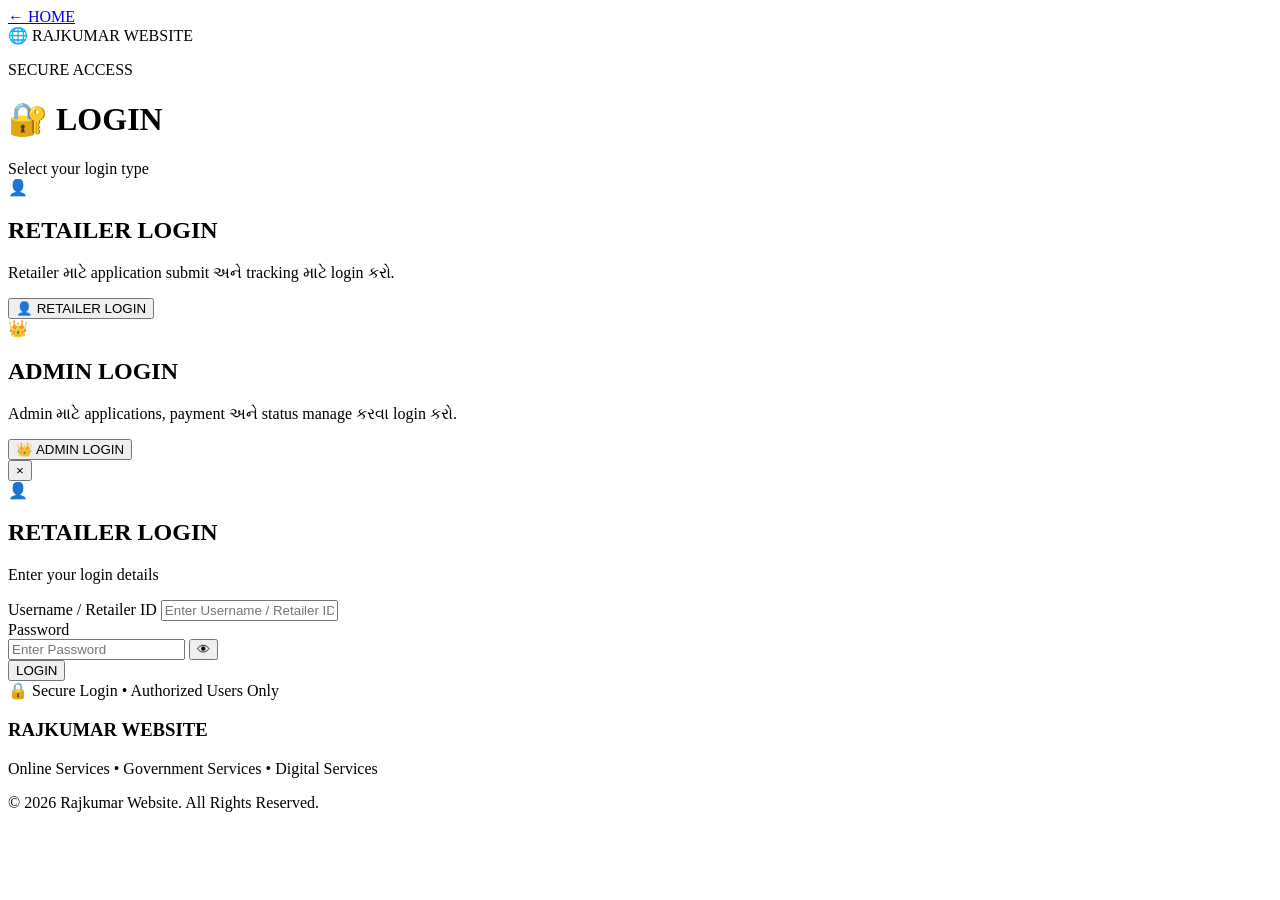
==== admin-dashboard.html @ 3360fc17 "Add files via upload" ====
<!DOCTYPE html>
<html lang="en">

<head>

<meta charset="UTF-8">

<meta
  name="viewport"
  content="width=device-width, initial-scale=1.0"
>

<title>Admin Dashboard | Rajkumar Website</title>

<link
  rel="stylesheet"
  href="admin-dashboard.css"
>

</head>


<body>


<!-- =====================================================
     SIDEBAR
===================================================== -->

<aside class="sidebar" id="sidebar">

  <div class="sidebar-logo">

    <div class="logo-icon">👑</div>

    <div>
      <h2>Rajkumar</h2>
      <span>Admin Panel</span>
    </div>

  </div>


  <nav class="sidebar-nav">

    <button
      class="nav-item active"
      onclick="showSection('dashboard', this)"
    >
      📊 Dashboard
    </button>


    <button
      class="nav-item"
      onclick="showSection('applications', this)"
    >
      📋 Applications
    </button>


    <button
      class="nav-item"
      onclick="showSection('retailers', this)"
    >
      👥 Retailers
    </button>


    <button
      class="nav-item"
      onclick="showSection('services', this)"
    >
      🛠️ Services
    </button>

  </nav>


  <div class="sidebar-bottom">

    <button
      class="logout-btn"
      onclick="logoutAdmin()"
    >
      🚪 Logout
    </button>

  </div>

</aside>



<!-- =====================================================
     MAIN
===================================================== -->

<main class="main-content">


  <!-- HEADER -->

  <header class="top-header">

    <button
      class="menu-btn"
      onclick="toggleSidebar()"
    >
      ☰
    </button>


    <div class="header-title">

      <h1 id="pageTitle">
        Admin Dashboard
      </h1>

      <p>
        Rajkumar Website Management
      </p>

    </div>


    <div class="admin-profile">

      <div class="admin-avatar">
        👑
      </div>

      <div>

        <strong id="adminName">
          Administrator
        </strong>

        <small>
          Admin
        </small>

      </div>

    </div>

  </header>



  <!-- =====================================================
       DASHBOARD SECTION
  ===================================================== -->

  <section
    id="dashboardSection"
    class="page-section active"
  >

    <div class="welcome-card">

      <div>

        <span>WELCOME BACK</span>

        <h2>
          <span id="welcomeName">
            Administrator
          </span>
        </h2>

        <p>
          Manage applications, retailers,
          payments and services from here.
        </p>

      </div>

      <div class="welcome-icon">
        👑
      </div>

    </div>



    <!-- STATS -->

    <div class="stats-grid">


      <div class="stat-card">

        <div class="stat-icon">
          📋
        </div>

        <div>

          <span>Total Applications</span>

          <strong id="totalApplications">
            0
          </strong>

        </div>

      </div>


      <div class="stat-card">

        <div class="stat-icon">
          🟡
        </div>

        <div>

          <span>Payment Pending</span>

          <strong id="paymentPending">
            0
          </strong>

        </div>

      </div>


      <div class="stat-card">

        <div class="stat-icon">
          🟢
        </div>

        <div>

          <span>Payment Verified</span>

          <strong id="paymentVerified">
            0
          </strong>

        </div>

      </div>


      <div class="stat-card">

        <div class="stat-icon">
          ⚙️
        </div>

        <div>

          <span>Processing</span>

          <strong id="processing">
            0
          </strong>

        </div>

      </div>


      <div class="stat-card">

        <div class="stat-icon">
          ✅
        </div>

        <div>

          <span>Completed</span>

          <strong id="completed">
            0
          </strong>

        </div>

      </div>


      <div class="stat-card">

        <div class="stat-icon">
          ❌
        </div>

        <div>

          <span>Rejected</span>

          <strong id="rejected">
            0
          </strong>

        </div>

      </div>

    </div>


    <!-- QUICK ACTIONS -->

    <div class="section-card">

      <div class="section-header">

        <div>

          <h2>Quick Actions</h2>

          <p>
            Manage your website quickly.
          </p>

        </div>

      </div>


      <div class="quick-grid">

        <button
          onclick="showSectionByName('applications')"
          class="quick-btn"
        >
          📋
          <span>Applications</span>
        </button>


        <button
          onclick="showSectionByName('retailers')"
          class="quick-btn"
        >
          👥
          <span>Retailers</span>
        </button>


        <button
          onclick="showSectionByName('services')"
          class="quick-btn"
        >
          🛠️
          <span>Services</span>
        </button>

      </div>

    </div>

  </section>



  <!-- =====================================================
       APPLICATIONS SECTION
  ===================================================== -->

  <section
    id="applicationsSection"
    class="page-section"
  >

    <div class="section-card">


      <div class="section-header">

        <div>

          <h2>Applications</h2>

          <p>
            View and manage all customer applications.
          </p>

        </div>


        <button
          class="refresh-btn"
          onclick="loadApplications()"
        >
          🔄 Refresh
        </button>

      </div>


      <div class="filters">


        <input
          type="text"
          id="applicationSearch"
          placeholder="Search Application ID / Name / Mobile"
          oninput="filterApplications()"
        >


        <select
          id="paymentFilter"
          onchange="filterApplications()"
        >

          <option value="">
            All Payment
          </option>

          <option value="Pending">
            Pending
          </option>

          <option value="Verified">
            Verified
          </option>

          <option value="Failed">
            Failed
          </option>

        </select>


        <select
          id="statusFilter"
          onchange="filterApplications()"
        >

          <option value="">
            All Status
          </option>

          <option value="Pending">
            Pending
          </option>

          <option value="Processing">
            Processing
          </option>

          <option value="Completed">
            Completed
          </option>

          <option value="Rejected">
            Rejected
          </option>

        </select>

      </div>


      <div class="table-wrapper">

        <table>

          <thead>

            <tr>

              <th>Application ID</th>

              <th>Customer</th>

              <th>Mobile</th>

              <th>Retailer</th>

              <th>Service</th>

              <th>Amount</th>

              <th>Payment</th>

              <th>Status</th>

              <th>Date</th>

              <th>Action</th>

            </tr>

          </thead>


          <tbody id="applicationsTable">

            <tr>

              <td
                colspan="10"
                class="empty-row"
              >
                Loading applications...

              </td>

            </tr>

          </tbody>

        </table>

      </div>

    </div>

  </section>



  <!-- =====================================================
       RETAILERS SECTION
  ===================================================== -->

  <section
    id="retailersSection"
    class="page-section"
  >

    <div class="section-card">


      <div class="section-header">

        <div>

          <h2>Retailers</h2>

          <p>
            Create and manage retailer accounts.
          </p>

        </div>


        <button
          class="primary-btn"
          onclick="openRetailerModal()"
        >
          ➕ Add Retailer
        </button>

      </div>


      <div class="table-wrapper">

        <table>

          <thead>

            <tr>

              <th>Retailer ID</th>

              <th>Name</th>

              <th>Mobile</th>

              <th>Username</th>

              <th>Status</th>

              <th>Total Applications</th>

              <th>Last Login</th>

              <th>Action</th>

            </tr>

          </thead>


          <tbody id="retailersTable">

            <tr>

              <td
                colspan="8"
                class="empty-row"
              >
                Loading retailers...

              </td>

            </tr>

          </tbody>

        </table>

      </div>

    </div>

  </section>



  <!-- =====================================================
       SERVICES SECTION
  ===================================================== -->

  <section
    id="servicesSection"
    class="page-section"
  >

    <div class="section-card">

      <div class="section-header">

        <div>

          <h2>Services</h2>

          <p>
            Services currently available on Rajkumar Website.
          </p>

        </div>

      </div>


      <div
        id="servicesGrid"
        class="services-grid"
      >

        <div class="loading-box">
          Loading services...
        </div>

      </div>

    </div>

  </section>

</main>



<!-- =====================================================
     RETAILER MODAL
===================================================== -->

<div
  class="modal"
  id="retailerModal"
>

  <div class="modal-box">

    <div class="modal-header">

      <div>

        <h2>
          Add Retailer
        </h2>

        <p>
          Create a new retailer login.
        </p>

      </div>


      <button
        class="close-btn"
        onclick="closeRetailerModal()"
      >
        ×
      </button>

    </div>


    <form
      id="retailerForm"
      onsubmit="createNewRetailer(event)"
    >


      <label>
        Retailer Name
      </label>

      <input
        type="text"
        id="retailerNameInput"
        required
      >


      <label>
        Mobile Number
      </label>

      <input
        type="tel"
        id="retailerMobileInput"
        maxlength="10"
      >


      <label>
        Username
      </label>

      <input
        type="text"
        id="retailerUsernameInput"
        required
      >


      <label>
        Password
      </label>

      <input
        type="text"
        id="retailerPasswordInput"
        required
      >


      <div
        id="retailerFormMessage"
        class="form-message"
      ></div>


      <button
        type="submit"
        class="primary-btn full-btn"
        id="createRetailerBtn"
      >
        Create Retailer
      </button>

    </form>

  </div>

</div>



<!-- =====================================================
     APPLICATION MODAL
===================================================== -->

<div
  class="modal"
  id="applicationModal"
>

  <div class="modal-box large-modal">

    <div class="modal-header">

      <div>

        <h2>
          Application Details
        </h2>

      </div>


      <button
        class="close-btn"
        onclick="closeApplicationModal()"
      >
        ×
      </button>

    </div>


    <div
      id="applicationDetails"
      class="application-details"
    ></div>


    <div class="status-actions">

      <div>

        <label>
          Payment Status
        </label>

        <select id="modalPaymentStatus">

          <option value="Pending">
            Pending
          </option>

          <option value="Verified">
            Verified
          </option>

          <option value="Failed">
            Failed
          </option>

        </select>

      </div>


      <div>

        <label>
          Application Status
        </label>

        <select id="modalApplicationStatus">

          <option value="Pending">
            Pending
          </option>

          <option value="Processing">
            Processing
          </option>

          <option value="Completed">
            Completed
          </option>

          <option value="Rejected">
            Rejected
          </option>

        </select>

      </div>

    </div>


    <label>
      Admin Remarks
    </label>

    <textarea
      id="modalRemarks"
      rows="3"
      placeholder="Enter remarks..."
    ></textarea>


    <div class="modal-actions">

      <button
        class="primary-btn"
        onclick="saveApplicationChanges()"
      >
        💾 Save Changes
      </button>


      <button
        class="danger-btn"
        onclick="deleteCurrentApplication()"
      >
        🗑️ Delete
      </button>

    </div>

  </div>

</div>



<!-- =====================================================
     TOAST
===================================================== -->

<div
  id="toast"
  class="toast"
></div>


<script src="admin-dashboard.js"></script>

</body>

</html>
---- admin-dashboard.css ----
/* =====================================================
   RAJKUMAR ADMIN DASHBOARD
===================================================== */

* {
  box-sizing: border-box;
  margin: 0;
  padding: 0;
}


body {
  font-family: Arial, sans-serif;
  background: #f4f7fb;
  color: #172033;
}


/* =====================================================
   SIDEBAR
===================================================== */

.sidebar {
  position: fixed;
  left: 0;
  top: 0;

  width: 250px;
  height: 100vh;

  background: #092f6b;
  color: white;

  display: flex;
  flex-direction: column;

  z-index: 1000;
}


.sidebar-logo {
  padding: 22px 18px;

  display: flex;
  align-items: center;

  gap: 12px;

  border-bottom: 1px solid rgba(255,255,255,.15);
}


.logo-icon {
  width: 45px;
  height: 45px;

  border-radius: 12px;

  background: white;

  display: flex;
  align-items: center;
  justify-content: center;

  font-size: 24px;
}


.sidebar-logo h2 {
  font-size: 20px;
}


.sidebar-logo span {
  font-size: 12px;
  opacity: .75;
}


.sidebar-nav {
  padding: 20px 12px;
}


.nav-item {
  width: 100%;

  border: 0;

  background: transparent;

  color: white;

  text-align: left;

  padding: 13px 15px;

  border-radius: 9px;

  margin-bottom: 6px;

  cursor: pointer;

  font-size: 15px;
}


.nav-item:hover,
.nav-item.active {
  background: rgba(255,255,255,.16);
}


.sidebar-bottom {
  margin-top: auto;

  padding: 15px;
}


.logout-btn {
  width: 100%;

  border: 1px solid rgba(255,255,255,.25);

  background: transparent;

  color: white;

  padding: 12px;

  border-radius: 8px;

  cursor: pointer;
}


.logout-btn:hover {
  background: rgba(255,255,255,.12);
}


/* =====================================================
   MAIN
===================================================== */

.main-content {
  margin-left: 250px;

  min-height: 100vh;
}


.top-header {
  height: 76px;

  background: white;

  border-bottom: 1px solid #e5e9f0;

  display: flex;

  align-items: center;

  justify-content: space-between;

  padding: 0 28px;

  position: sticky;

  top: 0;

  z-index: 100;
}


.menu-btn {
  display: none;

  border: 0;

  background: transparent;

  font-size: 25px;

  cursor: pointer;
}


.header-title h1 {
  font-size: 22px;
}


.header-title p {
  color: #718096;

  font-size: 13px;

  margin-top: 3px;
}


.admin-profile {
  display: flex;

  align-items: center;

  gap: 10px;
}


.admin-avatar {
  width: 42px;
  height: 42px;

  border-radius: 50%;

  background: #eaf2ff;

  display: flex;

  align-items: center;

  justify-content: center;

  font-size: 21px;
}


.admin-profile strong {
  display: block;

  font-size: 14px;
}


.admin-profile small {
  color: #718096;
}


/* =====================================================
   PAGE
===================================================== */

.page-section {
  display: none;

  padding: 25px;
}


.page-section.active {
  display: block;
}


/* =====================================================
   WELCOME
===================================================== */

.welcome-card {
  background: linear-gradient(
    135deg,
    #0756c9,
    #0b3d91
  );

  color: white;

  border-radius: 16px;

  padding: 28px;

  display: flex;

  align-items: center;

  justify-content: space-between;

  margin-bottom: 24px;
}


.welcome-card span {
  font-size: 12px;

  opacity: .8;

  letter-spacing: 1px;
}


.welcome-card h2 {
  font-size: 28px;

  margin: 6px 0;
}


.welcome-card p {
  opacity: .85;

  font-size: 14px;
}


.welcome-icon {
  font-size: 65px;
}


/* =====================================================
   STATS
===================================================== */

.stats-grid {
  display: grid;

  grid-template-columns:
    repeat(3, 1fr);

  gap: 18px;

  margin-bottom: 24px;
}


.stat-card {
  background: white;

  border: 1px solid #e5e9f0;

  border-radius: 13px;

  padding: 20px;

  display: flex;

  align-items: center;

  gap: 15px;
}


.stat-icon {
  width: 48px;
  height: 48px;

  border-radius: 11px;

  background: #eef4ff;

  display: flex;

  align-items: center;

  justify-content: center;

  font-size: 23px;
}


.stat-card span {
  display: block;

  color: #718096;

  font-size: 12px;

  margin-bottom: 5px;
}


.stat-card strong {
  font-size: 25px;
}


/* =====================================================
   SECTION CARD
===================================================== */

.section-card {
  background: white;

  border: 1px solid #e5e9f0;

  border-radius: 14px;

  padding: 22px;

  margin-bottom: 20px;
}


.section-header {
  display: flex;

  align-items: center;

  justify-content: space-between;

  gap: 15px;

  margin-bottom: 20px;
}


.section-header h2 {
  font-size: 19px;
}


.section-header p {
  color: #718096;

  font-size: 13px;

  margin-top: 5px;
}


/* =====================================================
   QUICK
===================================================== */

.quick-grid {
  display: grid;

  grid-template-columns:
    repeat(3, 1fr);

  gap: 15px;
}


.quick-btn {
  border: 1px solid #e0e7f0;

  background: #f8fafc;

  padding: 20px;

  border-radius: 10px;

  cursor: pointer;

  font-size: 25px;
}


.quick-btn span {
  display: block;

  font-size: 14px;

  margin-top: 8px;
}


.quick-btn:hover {
  background: #eef4ff;

  border-color: #0756c9;
}


/* =====================================================
   BUTTONS
===================================================== */

.primary-btn,
.refresh-btn,
.danger-btn {
  border: 0;

  padding: 10px 15px;

  border-radius: 8px;

  cursor: pointer;

  font-weight: 600;
}


.primary-btn {
  background: #0756c9;

  color: white;
}


.primary-btn:hover {
  background: #0645a5;
}


.refresh-btn {
  background: #edf4ff;

  color: #0756c9;
}


.danger-btn {
  background: #dc3545;

  color: white;
}


.full-btn {
  width: 100%;

  margin-top: 15px;
}


/* =====================================================
   FILTER
===================================================== */

.filters {
  display: grid;

  grid-template-columns:
    2fr 1fr 1fr;

  gap: 10px;

  margin-bottom: 18px;
}


.filters input,
.filters select {
  width: 100%;

  padding: 11px;

  border: 1px solid #d7dee8;

  border-radius: 8px;

  outline: none;
}


.filters input:focus,
.filters select:focus {
  border-color: #0756c9;
}


/* =====================================================
   TABLE
===================================================== */

.table-wrapper {
  width: 100%;

  overflow-x: auto;
}


table {
  width: 100%;

  border-collapse: collapse;

  min-width: 900px;
}


th {
  background: #f4f7fb;

  color: #4a5568;

  font-size: 12px;

  padding: 12px;

  text-align: left;

  white-space: nowrap;
}


td {
  padding: 12px;

  border-top: 1px solid #edf0f4;

  font-size: 13px;

  white-space: nowrap;
}


tr:hover td {
  background: #fafcff;
}


.empty-row {
  text-align: center;

  color: #718096;

  padding: 30px;
}


/* =====================================================
   STATUS
===================================================== */

.status {
  display: inline-block;

  padding: 5px 9px;

  border-radius: 20px;

  font-size: 11px;

  font-weight: bold;
}


.status.pending {
  background: #fff5cc;

  color: #856404;
}


.status.verified,
.status.completed,
.status.active {
  background: #d9f7e5;

  color: #16723b;
}


.status.processing {
  background: #dcecff;

  color: #0756c9;
}


.status.failed,
.status.rejected,
.status.inactive {
  background: #ffe0e3;

  color: #b42333;
}


/* =====================================================
   ACTION BUTTON
===================================================== */

.table-action {
  border: 0;

  background: #edf4ff;

  color: #0756c9;

  padding: 7px 10px;

  border-radius: 6px;

  cursor: pointer;
}


/* =====================================================
   SERVICES
===================================================== */

.services-grid {
  display: grid;

  grid-template-columns:
    repeat(3, 1fr);

  gap: 15px;
}


.service-card {
  border: 1px solid #e1e7ef;

  border-radius: 11px;

  padding: 18px;

  background: #fafcff;
}


.service-card h3 {
  font-size: 15px;

  margin-bottom: 10px;
}


.service-price {
  font-size: 21px;

  font-weight: bold;

  margin-bottom: 10px;
}


.loading-box {
  padding: 30px;

  text-align: center;

  color: #718096;
}


/* =====================================================
   MODAL
===================================================== */

.modal {
  display: none;

  position: fixed;

  inset: 0;

  background: rgba(0,0,0,.55);

  align-items: center;

  justify-content: center;

  padding: 20px;

  z-index: 2000;
}


.modal.active {
  display: flex;
}


.modal-box {
  width: 100%;

  max-width: 480px;

  max-height: 90vh;

  overflow-y: auto;

  background: white;

  border-radius: 15px;

  padding: 22px;
}


.large-modal {
  max-width: 750px;
}


.modal-header {
  display: flex;

  justify-content: space-between;

  gap: 10px;

  margin-bottom: 20px;
}


.modal-header h2 {
  font-size: 20px;
}


.modal-header p {
  color: #718096;

  font-size: 13px;

  margin-top: 4px;
}


.close-btn {
  width: 35px;
  height: 35px;

  border: 0;

  background: #f1f4f8;

  border-radius: 50%;

  font-size: 23px;

  cursor: pointer;
}


.modal-box label {
  display: block;

  margin-top: 13px;

  margin-bottom: 6px;

  font-size: 13px;

  font-weight: 600;
}


.modal-box input,
.modal-box select,
.modal-box textarea {
  width: 100%;

  border: 1px solid #d7dee8;

  border-radius: 8px;

  padding: 10px;

  outline: none;

  font-family: inherit;
}


.modal-box input:focus,
.modal-box select:focus,
.modal-box textarea:focus {
  border-color: #0756c9;
}


.form-message {
  margin-top: 12px;

  font-size: 13px;
}


.application-details {
  display: grid;

  grid-template-columns:
    repeat(2, 1fr);

  gap: 10px;

  background: #f7f9fc;

  padding: 15px;

  border-radius: 10px;

  margin-bottom: 18px;
}


.detail-item {
  background: white;

  padding: 10px;

  border-radius: 7px;
}


.detail-item span {
  display: block;

  font-size: 11px;

  color: #718096;

  margin-bottom: 4px;
}


.detail-item strong {
  font-size: 13px;
}


.status-actions {
  display: grid;

  grid-template-columns:
    1fr 1fr;

  gap: 15px;
}


.modal-actions {
  display: flex;

  gap: 10px;

  margin-top: 20px;
}


/* =====================================================
   TOAST
===================================================== */

.toast {
  position: fixed;

  right: 20px;

  bottom: 20px;

  background: #172033;

  color: white;

  padding: 13px 18px;

  border-radius: 8px;

  display: none;

  z-index: 3000;

  font-size: 13px;
}


.toast.show {
  display: block;
}


/* =====================================================
   MOBILE
===================================================== */

@media (max-width: 900px) {

  .sidebar {
    transform: translateX(-100%);

    transition: .25s;
  }


  .sidebar.open {
    transform: translateX(0);
  }


  .main-content {
    margin-left: 0;
  }


  .menu-btn {
    display: block;
  }


  .stats-grid {
    grid-template-columns:
      repeat(2, 1fr);
  }


  .services-grid {
    grid-template-columns:
      repeat(2, 1fr);
  }

}


@media (max-width: 600px) {

  .top-header {
    padding: 0 15px;
  }


  .admin-profile div:last-child {
    display: none;
  }


  .page-section {
    padding: 15px;
  }


  .welcome-card {
    padding: 20px;
  }


  .welcome-icon {
    display: none;
  }


  .stats-grid {
    grid-template-columns: 1fr;
  }


  .quick-grid {
    grid-template-columns: 1fr;
  }


  .filters {
    grid-template-columns: 1fr;
  }


  .services-grid {
    grid-template-columns: 1fr;
  }


  .application-details,
  .status-actions {
    grid-template-columns: 1fr;
  }


  .section-header {
    align-items: flex-start;

    flex-direction: column;
  }

}
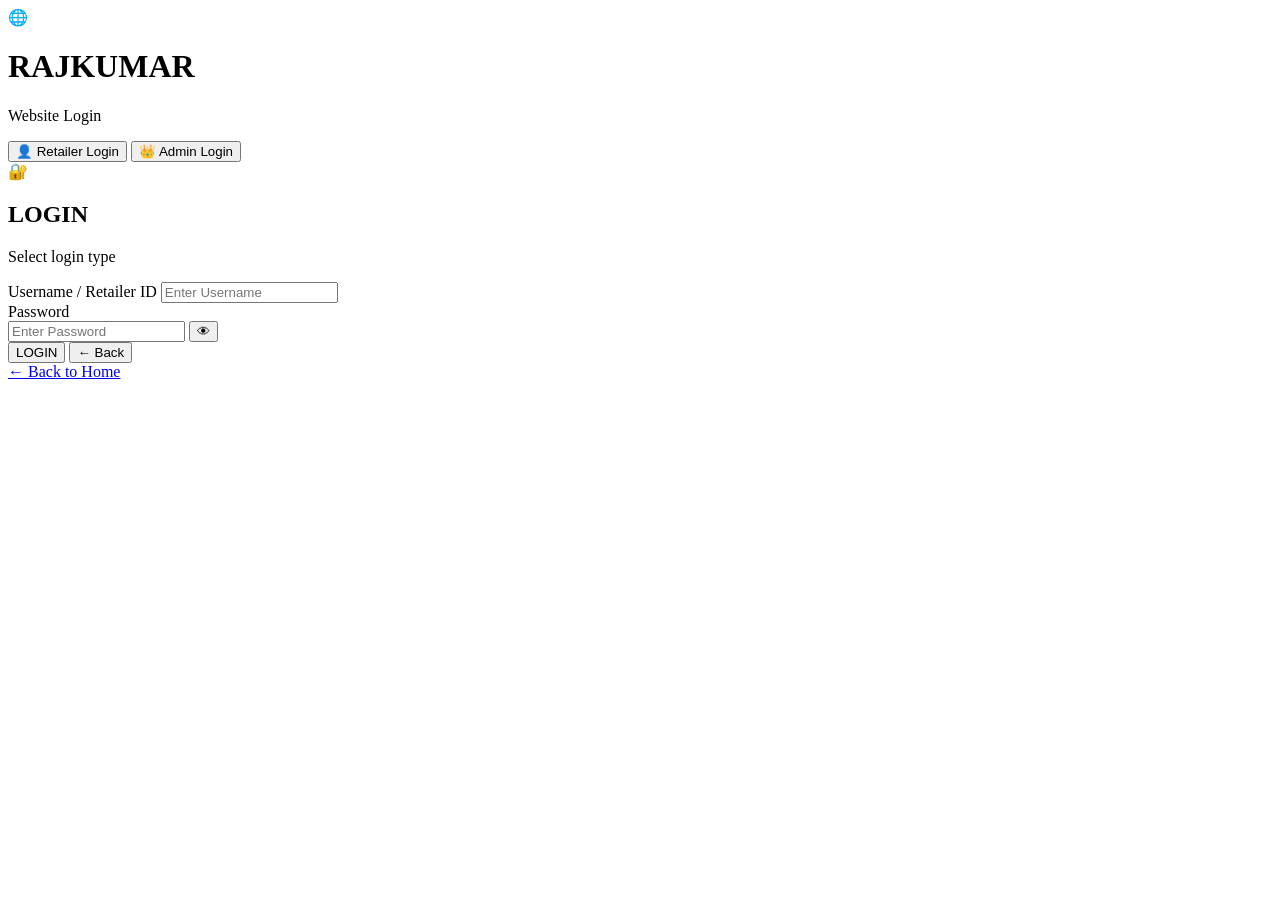
==== commit f42af065: "Update admin-dashboard.html" ====
--- a/admin-dashboard.html
+++ b/admin-dashboard.html
@@ -2,25 +2,29 @@
 <html lang="en">
 
 <head>
-
-<meta charset="UTF-8">
-
-<meta
-  name="viewport"
-  content="width=device-width, initial-scale=1.0"
->
-
-<title>Admin Dashboard | Rajkumar Website</title>
-
-<link
-  rel="stylesheet"
-  href="admin-dashboard.css"
->
+  <meta charset="UTF-8">
+
+  <meta name="viewport"
+        content="width=device-width, initial-scale=1.0">
+
+  <meta name="theme-color" content="#0756c9">
+
+  <title>Rajkumar Admin Dashboard</title>
+
+  <link rel="stylesheet"
+        href="admin-dashboard.css?v=20260814">
 
 </head>
 
-
 <body>
+
+<!-- =====================================================
+     SIDEBAR OVERLAY - MOBILE
+===================================================== -->
+<div id="sidebarOverlay"
+     class="sidebar-overlay"
+     onclick="toggleSidebar(false)">
+</div>
 
 
 <!-- =====================================================
@@ -31,9 +35,11 @@
 
   <div class="sidebar-logo">
 
-    <div class="logo-icon">👑</div>
-
-    <div>
+    <div class="logo-icon">
+      👑
+    </div>
+
+    <div class="logo-text">
       <h2>Rajkumar</h2>
       <span>Admin Panel</span>
     </div>
@@ -43,35 +49,47 @@
 
   <nav class="sidebar-nav">
 
-    <button
-      class="nav-item active"
-      onclick="showSection('dashboard', this)"
-    >
-      📊 Dashboard
+    <div class="nav-label">
+      MAIN MENU
+    </div>
+
+    <button class="nav-item active"
+            type="button"
+            onclick="showSection('dashboard', this)">
+
+      <span class="nav-icon">📊</span>
+      <span>Dashboard</span>
+
     </button>
 
 
-    <button
-      class="nav-item"
-      onclick="showSection('applications', this)"
-    >
-      📋 Applications
+    <button class="nav-item"
+            type="button"
+            onclick="showSection('applications', this)">
+
+      <span class="nav-icon">📋</span>
+      <span>Applications</span>
+
     </button>
 
 
-    <button
-      class="nav-item"
-      onclick="showSection('retailers', this)"
-    >
-      👥 Retailers
+    <button class="nav-item"
+            type="button"
+            onclick="showSection('retailers', this)">
+
+      <span class="nav-icon">👥</span>
+      <span>Retailers</span>
+
     </button>
 
 
-    <button
-      class="nav-item"
-      onclick="showSection('services', this)"
-    >
-      🛠️ Services
+    <button class="nav-item"
+            type="button"
+            onclick="showSection('services', this)">
+
+      <span class="nav-icon">🛠️</span>
+      <span>Services</span>
+
     </button>
 
   </nav>
@@ -79,66 +97,108 @@
 
   <div class="sidebar-bottom">
 
-    <button
-      class="logout-btn"
-      onclick="logoutAdmin()"
-    >
-      🚪 Logout
-    </button>
-
-  </div>
-
-</aside>
-
-
-
-<!-- =====================================================
-     MAIN
-===================================================== -->
-
-<main class="main-content">
-
-
-  <!-- HEADER -->
-
-  <header class="top-header">
-
-    <button
-      class="menu-btn"
-      onclick="toggleSidebar()"
-    >
-      ☰
-    </button>
-
-
-    <div class="header-title">
-
-      <h1 id="pageTitle">
-        Admin Dashboard
-      </h1>
-
-      <p>
-        Rajkumar Website Management
-      </p>
-
-    </div>
-
-
-    <div class="admin-profile">
-
-      <div class="admin-avatar">
+    <div class="sidebar-user">
+
+      <div class="sidebar-user-avatar">
         👑
       </div>
 
       <div>
-
-        <strong id="adminName">
+        <strong id="sidebarAdminName">
           Administrator
         </strong>
 
         <small>
-          Admin
+          Administrator
         </small>
+      </div>
+
+    </div>
+
+
+    <button class="logout-btn"
+            type="button"
+            onclick="logoutAdmin()">
+
+      <span>🚪</span>
+      Logout
+
+    </button>
+
+  </div>
+
+</aside>
+
+
+<!-- =====================================================
+     MAIN CONTENT
+===================================================== -->
+
+<main class="main-content">
+
+
+  <!-- ===================================================
+       HEADER
+  =================================================== -->
+
+  <header class="top-header">
+
+    <div class="header-left">
+
+      <button class="menu-btn"
+              type="button"
+              onclick="toggleSidebar()"
+              aria-label="Open menu">
+
+        ☰
+
+      </button>
+
+
+      <div class="header-title">
+
+        <h1 id="pageTitle">
+          Admin Dashboard
+        </h1>
+
+        <p>
+          Rajkumar Website Management
+        </p>
+
+      </div>
+
+    </div>
+
+
+    <div class="header-right">
+
+      <button class="header-refresh"
+              type="button"
+              onclick="refreshCurrentSection()"
+              title="Refresh">
+
+        🔄
+
+      </button>
+
+
+      <div class="admin-profile">
+
+        <div class="admin-avatar">
+          👑
+        </div>
+
+        <div class="admin-profile-info">
+
+          <strong id="adminName">
+            Administrator
+          </strong>
+
+          <small>
+            Admin
+          </small>
+
+        </div>
 
       </div>
 
@@ -147,41 +207,45 @@
   </header>
 
 
-
-  <!-- =====================================================
-       DASHBOARD SECTION
-  ===================================================== -->
-
-  <section
-    id="dashboardSection"
-    class="page-section active"
-  >
+  <!-- ===================================================
+       DASHBOARD
+  =================================================== -->
+
+  <section id="dashboardSection"
+           class="page-section active">
 
     <div class="welcome-card">
 
-      <div>
-
-        <span>WELCOME BACK</span>
+      <div class="welcome-content">
+
+        <div class="welcome-badge">
+          ✨ ADMIN PANEL
+        </div>
 
         <h2>
+          Welcome back,
           <span id="welcomeName">
             Administrator
           </span>
         </h2>
 
         <p>
-          Manage applications, retailers,
-          payments and services from here.
+          Manage applications, payments, retailers
+          and services from one place.
         </p>
 
       </div>
 
-      <div class="welcome-icon">
-        👑
-      </div>
-
-    </div>
-
+
+      <div class="welcome-illustration">
+
+        <div class="welcome-circle">
+          👑
+        </div>
+
+      </div>
+
+    </div>
 
 
     <!-- STATS -->
@@ -189,194 +253,270 @@
     <div class="stats-grid">
 
 
-      <div class="stat-card">
-
-        <div class="stat-icon">
-          📋
-        </div>
+      <div class="stat-card stat-blue">
+
+        <div class="stat-top">
+
+          <div class="stat-icon">
+            📋
+          </div>
+
+          <span class="stat-arrow">
+            ↗
+          </span>
+
+        </div>
+
+        <div class="stat-label">
+          Total Applications
+        </div>
+
+        <strong id="totalApplications">
+          0
+        </strong>
+
+      </div>
+
+
+      <div class="stat-card stat-yellow">
+
+        <div class="stat-top">
+
+          <div class="stat-icon">
+            🟡
+          </div>
+
+          <span class="stat-arrow">
+            !
+          </span>
+
+        </div>
+
+        <div class="stat-label">
+          Payment Pending
+        </div>
+
+        <strong id="paymentPending">
+          0
+        </strong>
+
+      </div>
+
+
+      <div class="stat-card stat-green">
+
+        <div class="stat-top">
+
+          <div class="stat-icon">
+            🟢
+          </div>
+
+          <span class="stat-arrow">
+            ✓
+          </span>
+
+        </div>
+
+        <div class="stat-label">
+          Payment Verified
+        </div>
+
+        <strong id="paymentVerified">
+          0
+        </strong>
+
+      </div>
+
+
+      <div class="stat-card stat-purple">
+
+        <div class="stat-top">
+
+          <div class="stat-icon">
+            ⚙️
+          </div>
+
+          <span class="stat-arrow">
+            →
+          </span>
+
+        </div>
+
+        <div class="stat-label">
+          Processing
+        </div>
+
+        <strong id="processing">
+          0
+        </strong>
+
+      </div>
+
+
+      <div class="stat-card stat-success">
+
+        <div class="stat-top">
+
+          <div class="stat-icon">
+            ✅
+          </div>
+
+          <span class="stat-arrow">
+            ✓
+          </span>
+
+        </div>
+
+        <div class="stat-label">
+          Completed
+        </div>
+
+        <strong id="completed">
+          0
+        </strong>
+
+      </div>
+
+
+      <div class="stat-card stat-danger">
+
+        <div class="stat-top">
+
+          <div class="stat-icon">
+            ❌
+          </div>
+
+          <span class="stat-arrow">
+            !
+          </span>
+
+        </div>
+
+        <div class="stat-label">
+          Rejected
+        </div>
+
+        <strong id="rejected">
+          0
+        </strong>
+
+      </div>
+
+    </div>
+
+
+    <!-- QUICK ACTIONS -->
+
+    <div class="section-card">
+
+      <div class="section-header">
 
         <div>
 
-          <span>Total Applications</span>
-
-          <strong id="totalApplications">
-            0
-          </strong>
-
-        </div>
-
-      </div>
-
-
-      <div class="stat-card">
-
-        <div class="stat-icon">
-          🟡
-        </div>
+          <div class="section-title-row">
+            <span class="section-title-icon">⚡</span>
+            <h2>Quick Actions</h2>
+          </div>
+
+          <p>
+            Quickly access important admin sections.
+          </p>
+
+        </div>
+
+      </div>
+
+
+      <div class="quick-grid">
+
+        <button class="quick-btn"
+                type="button"
+                onclick="showSectionByName('applications')">
+
+          <span class="quick-icon blue">
+            📋
+          </span>
+
+          <span class="quick-text">
+            <strong>Applications</strong>
+            <small>Manage customer applications</small>
+          </span>
+
+          <span class="quick-arrow">
+            →
+          </span>
+
+        </button>
+
+
+        <button class="quick-btn"
+                type="button"
+                onclick="showSectionByName('retailers')">
+
+          <span class="quick-icon green">
+            👥
+          </span>
+
+          <span class="quick-text">
+            <strong>Retailers</strong>
+            <small>Manage retailer accounts</small>
+          </span>
+
+          <span class="quick-arrow">
+            →
+          </span>
+
+        </button>
+
+
+        <button class="quick-btn"
+                type="button"
+                onclick="showSectionByName('services')">
+
+          <span class="quick-icon purple">
+            🛠️
+          </span>
+
+          <span class="quick-text">
+            <strong>Services</strong>
+            <small>View available services</small>
+          </span>
+
+          <span class="quick-arrow">
+            →
+          </span>
+
+        </button>
+
+      </div>
+
+    </div>
+
+  </section>
+
+
+  <!-- ===================================================
+       APPLICATIONS
+  =================================================== -->
+
+  <section id="applicationsSection"
+           class="page-section">
+
+    <div class="section-card">
+
+      <div class="section-header">
 
         <div>
 
-          <span>Payment Pending</span>
-
-          <strong id="paymentPending">
-            0
-          </strong>
-
-        </div>
-
-      </div>
-
-
-      <div class="stat-card">
-
-        <div class="stat-icon">
-          🟢
-        </div>
-
-        <div>
-
-          <span>Payment Verified</span>
-
-          <strong id="paymentVerified">
-            0
-          </strong>
-
-        </div>
-
-      </div>
-
-
-      <div class="stat-card">
-
-        <div class="stat-icon">
-          ⚙️
-        </div>
-
-        <div>
-
-          <span>Processing</span>
-
-          <strong id="processing">
-            0
-          </strong>
-
-        </div>
-
-      </div>
-
-
-      <div class="stat-card">
-
-        <div class="stat-icon">
-          ✅
-        </div>
-
-        <div>
-
-          <span>Completed</span>
-
-          <strong id="completed">
-            0
-          </strong>
-
-        </div>
-
-      </div>
-
-
-      <div class="stat-card">
-
-        <div class="stat-icon">
-          ❌
-        </div>
-
-        <div>
-
-          <span>Rejected</span>
-
-          <strong id="rejected">
-            0
-          </strong>
-
-        </div>
-
-      </div>
-
-    </div>
-
-
-    <!-- QUICK ACTIONS -->
-
-    <div class="section-card">
-
-      <div class="section-header">
-
-        <div>
-
-          <h2>Quick Actions</h2>
-
-          <p>
-            Manage your website quickly.
-          </p>
-
-        </div>
-
-      </div>
-
-
-      <div class="quick-grid">
-
-        <button
-          onclick="showSectionByName('applications')"
-          class="quick-btn"
-        >
-          📋
-          <span>Applications</span>
-        </button>
-
-
-        <button
-          onclick="showSectionByName('retailers')"
-          class="quick-btn"
-        >
-          👥
-          <span>Retailers</span>
-        </button>
-
-
-        <button
-          onclick="showSectionByName('services')"
-          class="quick-btn"
-        >
-          🛠️
-          <span>Services</span>
-        </button>
-
-      </div>
-
-    </div>
-
-  </section>
-
-
-
-  <!-- =====================================================
-       APPLICATIONS SECTION
-  ===================================================== -->
-
-  <section
-    id="applicationsSection"
-    class="page-section"
-  >
-
-    <div class="section-card">
-
-
-      <div class="section-header">
-
-        <div>
-
-          <h2>Applications</h2>
+          <div class="section-title-row">
+
+            <span class="section-title-icon">
+              📋
+            </span>
+
+            <h2>Applications</h2>
+
+          </div>
 
           <p>
             View and manage all customer applications.
@@ -385,11 +525,12 @@
         </div>
 
 
-        <button
-          class="refresh-btn"
-          onclick="loadApplications()"
-        >
+        <button class="refresh-btn"
+                type="button"
+                onclick="loadApplications()">
+
           🔄 Refresh
+
         </button>
 
       </div>
@@ -397,19 +538,21 @@
 
       <div class="filters">
 
-
-        <input
-          type="text"
-          id="applicationSearch"
-          placeholder="Search Application ID / Name / Mobile"
-          oninput="filterApplications()"
-        >
-
-
-        <select
-          id="paymentFilter"
-          onchange="filterApplications()"
-        >
+        <div class="filter-box">
+
+          <span>🔍</span>
+
+          <input type="text"
+                 id="applicationSearch"
+                 placeholder="Search ID, name, mobile..."
+                 autocomplete="off"
+                 oninput="filterApplications()">
+
+        </div>
+
+
+        <select id="paymentFilter"
+                onchange="filterApplications()">
 
           <option value="">
             All Payment
@@ -430,10 +573,8 @@
         </select>
 
 
-        <select
-          id="statusFilter"
-          onchange="filterApplications()"
-        >
+        <select id="statusFilter"
+                onchange="filterApplications()">
 
           <option value="">
             All Status
@@ -469,23 +610,14 @@
             <tr>
 
               <th>Application ID</th>
-
               <th>Customer</th>
-
               <th>Mobile</th>
-
               <th>Retailer</th>
-
               <th>Service</th>
-
               <th>Amount</th>
-
               <th>Payment</th>
-
               <th>Status</th>
-
               <th>Date</th>
-
               <th>Action</th>
 
             </tr>
@@ -497,11 +629,13 @@
 
             <tr>
 
-              <td
-                colspan="10"
-                class="empty-row"
-              >
-                Loading applications...
+              <td colspan="10"
+                  class="empty-row">
+
+                <div class="table-loading">
+                  <span class="spinner"></span>
+                  Loading applications...
+                </div>
 
               </td>
 
@@ -518,24 +652,28 @@
   </section>
 
 
-
-  <!-- =====================================================
-       RETAILERS SECTION
-  ===================================================== -->
-
-  <section
-    id="retailersSection"
-    class="page-section"
-  >
+  <!-- ===================================================
+       RETAILERS
+  =================================================== -->
+
+  <section id="retailersSection"
+           class="page-section">
 
     <div class="section-card">
 
-
       <div class="section-header">
 
         <div>
 
-          <h2>Retailers</h2>
+          <div class="section-title-row">
+
+            <span class="section-title-icon">
+              👥
+            </span>
+
+            <h2>Retailers</h2>
+
+          </div>
 
           <p>
             Create and manage retailer accounts.
@@ -544,11 +682,12 @@
         </div>
 
 
-        <button
-          class="primary-btn"
-          onclick="openRetailerModal()"
-        >
+        <button class="primary-btn"
+                type="button"
+                onclick="openRetailerModal()">
+
           ➕ Add Retailer
+
         </button>
 
       </div>
@@ -563,19 +702,12 @@
             <tr>
 
               <th>Retailer ID</th>
-
               <th>Name</th>
-
               <th>Mobile</th>
-
               <th>Username</th>
-
               <th>Status</th>
-
-              <th>Total Applications</th>
-
+              <th>Applications</th>
               <th>Last Login</th>
-
               <th>Action</th>
 
             </tr>
@@ -587,11 +719,13 @@
 
             <tr>
 
-              <td
-                colspan="8"
-                class="empty-row"
-              >
-                Loading retailers...
+              <td colspan="8"
+                  class="empty-row">
+
+                <div class="table-loading">
+                  <span class="spinner"></span>
+                  Loading retailers...
+                </div>
 
               </td>
 
@@ -608,15 +742,12 @@
   </section>
 
 
-
-  <!-- =====================================================
-       SERVICES SECTION
-  ===================================================== -->
-
-  <section
-    id="servicesSection"
-    class="page-section"
-  >
+  <!-- ===================================================
+       SERVICES
+  =================================================== -->
+
+  <section id="servicesSection"
+           class="page-section">
 
     <div class="section-card">
 
@@ -624,7 +755,15 @@
 
         <div>
 
-          <h2>Services</h2>
+          <div class="section-title-row">
+
+            <span class="section-title-icon">
+              🛠️
+            </span>
+
+            <h2>Services</h2>
+
+          </div>
 
           <p>
             Services currently available on Rajkumar Website.
@@ -632,17 +771,20 @@
 
         </div>
 
-      </div>
-
-
-      <div
-        id="servicesGrid"
-        class="services-grid"
-      >
-
-        <div class="loading-box">
-          Loading services...
-        </div>
+        <div class="service-count"
+             id="serviceCount">
+
+          10 Services
+
+        </div>
+
+      </div>
+
+
+      <div id="servicesGrid"
+           class="services-grid">
+
+        <!-- Services loaded locally by JS -->
 
       </div>
 
@@ -651,17 +793,14 @@
   </section>
 
 </main>
-
 
 
 <!-- =====================================================
      RETAILER MODAL
 ===================================================== -->
 
-<div
-  class="modal"
-  id="retailerModal"
->
+<div class="modal"
+     id="retailerModal">
 
   <div class="modal-box">
 
@@ -669,89 +808,108 @@
 
       <div>
 
-        <h2>
-          Add Retailer
-        </h2>
-
-        <p>
-          Create a new retailer login.
-        </p>
-
-      </div>
-
-
-      <button
-        class="close-btn"
-        onclick="closeRetailerModal()"
-      >
+        <div class="modal-icon">
+          👥
+        </div>
+
+        <div>
+
+          <h2>
+            Add Retailer
+          </h2>
+
+          <p>
+            Create a new retailer login account.
+          </p>
+
+        </div>
+
+      </div>
+
+
+      <button class="close-btn"
+              type="button"
+              onclick="closeRetailerModal()">
+
         ×
+
       </button>
 
     </div>
 
 
-    <form
-      id="retailerForm"
-      onsubmit="createNewRetailer(event)"
-    >
-
-
-      <label>
+    <form id="retailerForm"
+          onsubmit="createNewRetailer(event)">
+
+      <label for="retailerNameInput">
         Retailer Name
       </label>
 
-      <input
-        type="text"
-        id="retailerNameInput"
-        required
-      >
-
-
-      <label>
+      <input type="text"
+             id="retailerNameInput"
+             placeholder="Enter retailer name"
+             autocomplete="off"
+             required>
+
+
+      <label for="retailerMobileInput">
         Mobile Number
       </label>
 
-      <input
-        type="tel"
-        id="retailerMobileInput"
-        maxlength="10"
-      >
-
-
-      <label>
+      <input type="tel"
+             id="retailerMobileInput"
+             placeholder="10 digit mobile number"
+             maxlength="10"
+             inputmode="numeric"
+             autocomplete="off">
+
+
+      <label for="retailerUsernameInput">
         Username
       </label>
 
-      <input
-        type="text"
-        id="retailerUsernameInput"
-        required
-      >
-
-
-      <label>
+      <input type="text"
+             id="retailerUsernameInput"
+             placeholder="Enter username"
+             autocomplete="off"
+             required>
+
+
+      <label for="retailerPasswordInput">
         Password
       </label>
 
-      <input
-        type="text"
-        id="retailerPasswordInput"
-        required
-      >
-
-
-      <div
-        id="retailerFormMessage"
-        class="form-message"
-      ></div>
-
-
-      <button
-        type="submit"
-        class="primary-btn full-btn"
-        id="createRetailerBtn"
-      >
-        Create Retailer
+      <div class="password-field">
+
+        <input type="password"
+               id="retailerPasswordInput"
+               placeholder="Enter password"
+               autocomplete="new-password"
+               required>
+
+        <button type="button"
+                onclick="togglePasswordVisibility()"
+                class="password-toggle"
+                id="passwordToggle">
+
+          👁️
+
+        </button>
+
+      </div>
+
+
+      <div id="retailerFormMessage"
+           class="form-message">
+      </div>
+
+
+      <button type="submit"
+              class="primary-btn full-btn"
+              id="createRetailerBtn">
+
+        ➕ Create Retailer
+
       </button>
 
     </form>
@@ -759,17 +917,14 @@
   </div>
 
 </div>
-
 
 
 <!-- =====================================================
      APPLICATION MODAL
 ===================================================== -->
 
-<div
-  class="modal"
-  id="applicationModal"
->
+<div class="modal"
+     id="applicationModal">
 
   <div class="modal-box large-modal">
 
@@ -777,34 +932,46 @@
 
       <div>
 
-        <h2>
-          Application Details
-        </h2>
-
-      </div>
-
-
-      <button
-        class="close-btn"
-        onclick="closeApplicationModal()"
-      >
+        <div class="modal-icon">
+          📋
+        </div>
+
+        <div>
+
+          <h2>
+            Application Details
+          </h2>
+
+          <p>
+            View and update application information.
+          </p>
+
+        </div>
+
+      </div>
+
+
+      <button class="close-btn"
+              type="button"
+              onclick="closeApplicationModal()">
+
         ×
+
       </button>
 
     </div>
 
 
-    <div
-      id="applicationDetails"
-      class="application-details"
-    ></div>
+    <div id="applicationDetails"
+         class="application-details">
+    </div>
 
 
     <div class="status-actions">
 
       <div>
 
-        <label>
+        <label for="modalPaymentStatus">
           Payment Status
         </label>
 
@@ -829,7 +996,7 @@
 
       <div>
 
-        <label>
+        <label for="modalApplicationStatus">
           Application Status
         </label>
 
@@ -858,32 +1025,32 @@
     </div>
 
 
-    <label>
+    <label for="modalRemarks">
       Admin Remarks
     </label>
 
-    <textarea
-      id="modalRemarks"
-      rows="3"
-      placeholder="Enter remarks..."
-    ></textarea>
+    <textarea id="modalRemarks"
+              rows="3"
+              placeholder="Enter admin remarks..."></textarea>
 
 
     <div class="modal-actions">
 
-      <button
-        class="primary-btn"
-        onclick="saveApplicationChanges()"
-      >
+      <button class="primary-btn"
+              type="button"
+              onclick="saveApplicationChanges()">
+
         💾 Save Changes
+
       </button>
 
 
-      <button
-        class="danger-btn"
-        onclick="deleteCurrentApplication()"
-      >
+      <button class="danger-btn"
+              type="button"
+              onclick="deleteCurrentApplication()">
+
         🗑️ Delete
+
       </button>
 
     </div>
@@ -891,21 +1058,19 @@
   </div>
 
 </div>
-
 
 
 <!-- =====================================================
      TOAST
 ===================================================== -->
 
-<div
-  id="toast"
-  class="toast"
-></div>
-
-
-<script src="admin-dashboard.js"></script>
+<div id="toast"
+     class="toast">
+</div>
+
+
+<script src="admin-dashboard.js?v=20260814"></script>
 
 </body>
 
-</html>+</html>
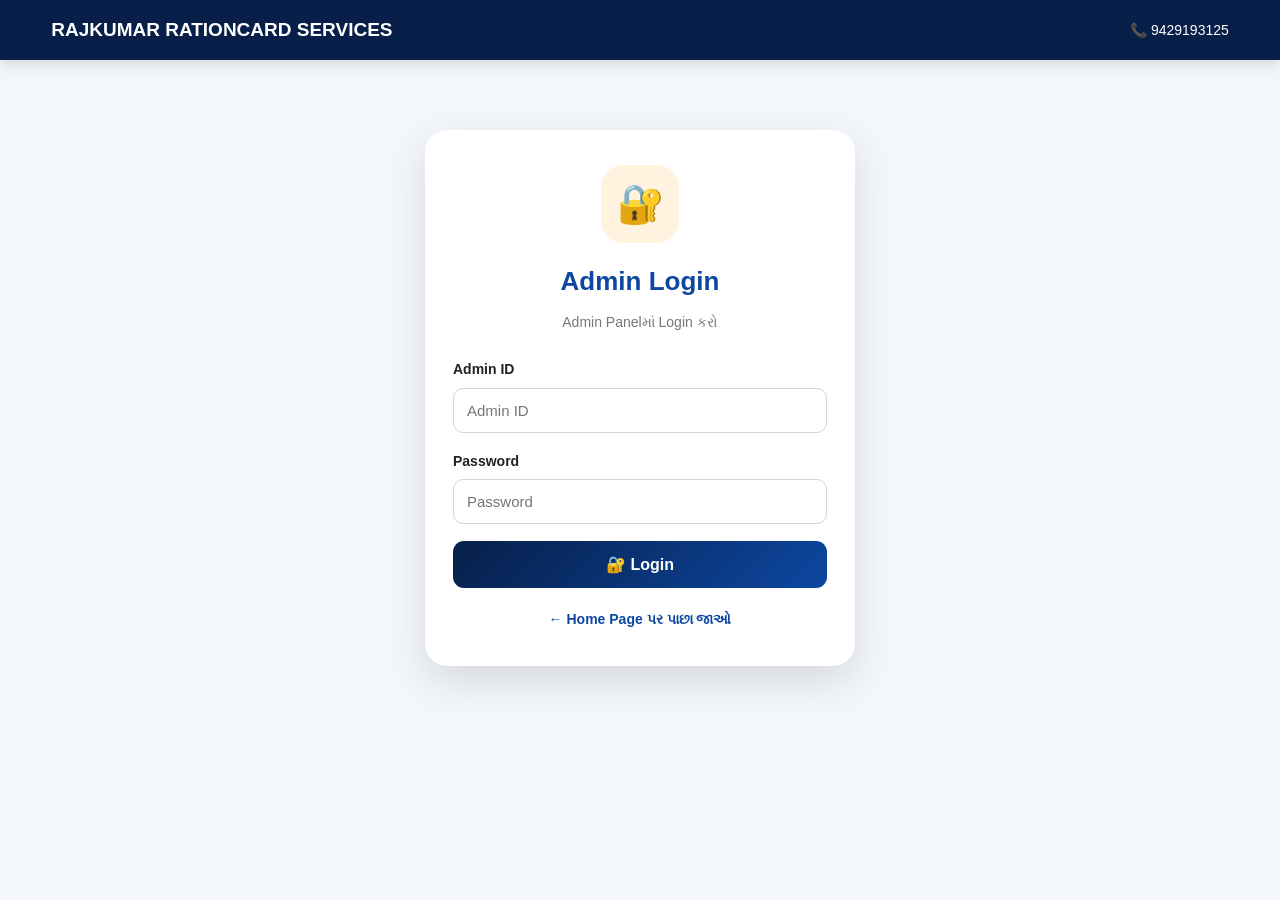
==== commit 76fed572: "Update admin-dashboard.html" ====
--- a/admin-dashboard.html
+++ b/admin-dashboard.html
@@ -1,1076 +1,1451 @@
-<!DOCTYPE html>
-<html lang="en">
-
-<head>
-  <meta charset="UTF-8">
-
-  <meta name="viewport"
-        content="width=device-width, initial-scale=1.0">
-
-  <meta name="theme-color" content="#0756c9">
-
-  <title>Rajkumar Admin Dashboard</title>
-
-  <link rel="stylesheet"
-        href="admin-dashboard.css?v=20260814">
-
-</head>
-
-<body>
-
-<!-- =====================================================
-     SIDEBAR OVERLAY - MOBILE
-===================================================== -->
-<div id="sidebarOverlay"
-     class="sidebar-overlay"
-     onclick="toggleSidebar(false)">
-</div>
-
-
-<!-- =====================================================
-     SIDEBAR
-===================================================== -->
-
-<aside class="sidebar" id="sidebar">
-
-  <div class="sidebar-logo">
-
-    <div class="logo-icon">
-      👑
-    </div>
-
-    <div class="logo-text">
-      <h2>Rajkumar</h2>
-      <span>Admin Panel</span>
-    </div>
-
-  </div>
-
-
-  <nav class="sidebar-nav">
-
-    <div class="nav-label">
-      MAIN MENU
-    </div>
-
-    <button class="nav-item active"
-            type="button"
-            onclick="showSection('dashboard', this)">
-
-      <span class="nav-icon">📊</span>
-      <span>Dashboard</span>
-
-    </button>
-
-
-    <button class="nav-item"
-            type="button"
-            onclick="showSection('applications', this)">
-
-      <span class="nav-icon">📋</span>
-      <span>Applications</span>
-
-    </button>
-
-
-    <button class="nav-item"
-            type="button"
-            onclick="showSection('retailers', this)">
-
-      <span class="nav-icon">👥</span>
-      <span>Retailers</span>
-
-    </button>
-
-
-    <button class="nav-item"
-            type="button"
-            onclick="showSection('services', this)">
-
-      <span class="nav-icon">🛠️</span>
-      <span>Services</span>
-
-    </button>
-
-  </nav>
-
-
-  <div class="sidebar-bottom">
-
-    <div class="sidebar-user">
-
-      <div class="sidebar-user-avatar">
-        👑
-      </div>
-
-      <div>
-        <strong id="sidebarAdminName">
-          Administrator
-        </strong>
-
-        <small>
-          Administrator
-        </small>
-      </div>
-
-    </div>
-
-
-    <button class="logout-btn"
-            type="button"
-            onclick="logoutAdmin()">
-
-      <span>🚪</span>
-      Logout
-
-    </button>
-
-  </div>
-
-</aside>
-
-
-<!-- =====================================================
-     MAIN CONTENT
-===================================================== -->
-
-<main class="main-content">
-
-
-  <!-- ===================================================
-       HEADER
-  =================================================== -->
-
-  <header class="top-header">
-
-    <div class="header-left">
-
-      <button class="menu-btn"
-              type="button"
-              onclick="toggleSidebar()"
-              aria-label="Open menu">
-
-        ☰
-
-      </button>
-
-
-      <div class="header-title">
-
-        <h1 id="pageTitle">
-          Admin Dashboard
-        </h1>
-
-        <p>
-          Rajkumar Website Management
-        </p>
-
-      </div>
-
-    </div>
-
-
-    <div class="header-right">
-
-      <button class="header-refresh"
-              type="button"
-              onclick="refreshCurrentSection()"
-              title="Refresh">
-
-        🔄
-
-      </button>
-
-
-      <div class="admin-profile">
-
-        <div class="admin-avatar">
-          👑
-        </div>
-
-        <div class="admin-profile-info">
-
-          <strong id="adminName">
-            Administrator
-          </strong>
-
-          <small>
-            Admin
-          </small>
-
-        </div>
-
-      </div>
-
-    </div>
-
-  </header>
-
-
-  <!-- ===================================================
-       DASHBOARD
-  =================================================== -->
-
-  <section id="dashboardSection"
-           class="page-section active">
-
-    <div class="welcome-card">
-
-      <div class="welcome-content">
-
-        <div class="welcome-badge">
-          ✨ ADMIN PANEL
-        </div>
-
-        <h2>
-          Welcome back,
-          <span id="welcomeName">
-            Administrator
-          </span>
-        </h2>
-
-        <p>
-          Manage applications, payments, retailers
-          and services from one place.
-        </p>
-
-      </div>
-
-
-      <div class="welcome-illustration">
-
-        <div class="welcome-circle">
-          👑
-        </div>
-
-      </div>
-
-    </div>
-
-
-    <!-- STATS -->
-
-    <div class="stats-grid">
-
-
-      <div class="stat-card stat-blue">
-
-        <div class="stat-top">
-
-          <div class="stat-icon">
-            📋
-          </div>
-
-          <span class="stat-arrow">
-            ↗
-          </span>
-
-        </div>
-
-        <div class="stat-label">
-          Total Applications
-        </div>
-
-        <strong id="totalApplications">
-          0
-        </strong>
-
-      </div>
-
-
-      <div class="stat-card stat-yellow">
-
-        <div class="stat-top">
-
-          <div class="stat-icon">
-            🟡
-          </div>
-
-          <span class="stat-arrow">
-            !
-          </span>
-
-        </div>
-
-        <div class="stat-label">
-          Payment Pending
-        </div>
-
-        <strong id="paymentPending">
-          0
-        </strong>
-
-      </div>
-
-
-      <div class="stat-card stat-green">
-
-        <div class="stat-top">
-
-          <div class="stat-icon">
-            🟢
-          </div>
-
-          <span class="stat-arrow">
-            ✓
-          </span>
-
-        </div>
-
-        <div class="stat-label">
-          Payment Verified
-        </div>
-
-        <strong id="paymentVerified">
-          0
-        </strong>
-
-      </div>
-
-
-      <div class="stat-card stat-purple">
-
-        <div class="stat-top">
-
-          <div class="stat-icon">
-            ⚙️
-          </div>
-
-          <span class="stat-arrow">
-            →
-          </span>
-
-        </div>
-
-        <div class="stat-label">
-          Processing
-        </div>
-
-        <strong id="processing">
-          0
-        </strong>
-
-      </div>
-
-
-      <div class="stat-card stat-success">
-
-        <div class="stat-top">
-
-          <div class="stat-icon">
-            ✅
-          </div>
-
-          <span class="stat-arrow">
-            ✓
-          </span>
-
-        </div>
-
-        <div class="stat-label">
-          Completed
-        </div>
-
-        <strong id="completed">
-          0
-        </strong>
-
-      </div>
-
-
-      <div class="stat-card stat-danger">
-
-        <div class="stat-top">
-
-          <div class="stat-icon">
-            ❌
-          </div>
-
-          <span class="stat-arrow">
-            !
-          </span>
-
-        </div>
-
-        <div class="stat-label">
-          Rejected
-        </div>
-
-        <strong id="rejected">
-          0
-        </strong>
-
-      </div>
-
-    </div>
-
-
-    <!-- QUICK ACTIONS -->
-
-    <div class="section-card">
-
-      <div class="section-header">
-
-        <div>
-
-          <div class="section-title-row">
-            <span class="section-title-icon">⚡</span>
-            <h2>Quick Actions</h2>
-          </div>
-
-          <p>
-            Quickly access important admin sections.
-          </p>
-
-        </div>
-
-      </div>
-
-
-      <div class="quick-grid">
-
-        <button class="quick-btn"
-                type="button"
-                onclick="showSectionByName('applications')">
-
-          <span class="quick-icon blue">
-            📋
-          </span>
-
-          <span class="quick-text">
-            <strong>Applications</strong>
-            <small>Manage customer applications</small>
-          </span>
-
-          <span class="quick-arrow">
-            →
-          </span>
-
-        </button>
-
-
-        <button class="quick-btn"
-                type="button"
-                onclick="showSectionByName('retailers')">
-
-          <span class="quick-icon green">
-            👥
-          </span>
-
-          <span class="quick-text">
-            <strong>Retailers</strong>
-            <small>Manage retailer accounts</small>
-          </span>
-
-          <span class="quick-arrow">
-            →
-          </span>
-
-        </button>
-
-
-        <button class="quick-btn"
-                type="button"
-                onclick="showSectionByName('services')">
-
-          <span class="quick-icon purple">
-            🛠️
-          </span>
-
-          <span class="quick-text">
-            <strong>Services</strong>
-            <small>View available services</small>
-          </span>
-
-          <span class="quick-arrow">
-            →
-          </span>
-
-        </button>
-
-      </div>
-
-    </div>
-
-  </section>
-
-
-  <!-- ===================================================
-       APPLICATIONS
-  =================================================== -->
-
-  <section id="applicationsSection"
-           class="page-section">
-
-    <div class="section-card">
-
-      <div class="section-header">
-
-        <div>
-
-          <div class="section-title-row">
-
-            <span class="section-title-icon">
-              📋
-            </span>
-
-            <h2>Applications</h2>
-
-          </div>
-
-          <p>
-            View and manage all customer applications.
-          </p>
-
-        </div>
-
-
-        <button class="refresh-btn"
-                type="button"
-                onclick="loadApplications()">
-
-          🔄 Refresh
-
-        </button>
-
-      </div>
-
-
-      <div class="filters">
-
-        <div class="filter-box">
-
-          <span>🔍</span>
-
-          <input type="text"
-                 id="applicationSearch"
-                 placeholder="Search ID, name, mobile..."
-                 autocomplete="off"
-                 oninput="filterApplications()">
-
-        </div>
-
-
-        <select id="paymentFilter"
-                onchange="filterApplications()">
-
-          <option value="">
-            All Payment
-          </option>
-
-          <option value="Pending">
-            Pending
-          </option>
-
-          <option value="Verified">
-            Verified
-          </option>
-
-          <option value="Failed">
-            Failed
-          </option>
-
-        </select>
-
-
-        <select id="statusFilter"
-                onchange="filterApplications()">
-
-          <option value="">
-            All Status
-          </option>
-
-          <option value="Pending">
-            Pending
-          </option>
-
-          <option value="Processing">
-            Processing
-          </option>
-
-          <option value="Completed">
-            Completed
-          </option>
-
-          <option value="Rejected">
-            Rejected
-          </option>
-
-        </select>
-
-      </div>
-
-
-      <div class="table-wrapper">
-
-        <table>
-
-          <thead>
-
-            <tr>
-
-              <th>Application ID</th>
-              <th>Customer</th>
-              <th>Mobile</th>
-              <th>Retailer</th>
-              <th>Service</th>
-              <th>Amount</th>
-              <th>Payment</th>
-              <th>Status</th>
-              <th>Date</th>
-              <th>Action</th>
-
-            </tr>
-
-          </thead>
-
-
-          <tbody id="applicationsTable">
-
-            <tr>
-
-              <td colspan="10"
-                  class="empty-row">
-
-                <div class="table-loading">
-                  <span class="spinner"></span>
-                  Loading applications...
-                </div>
-
-              </td>
-
-            </tr>
-
-          </tbody>
-
-        </table>
-
-      </div>
-
-    </div>
-
-  </section>
-
-
-  <!-- ===================================================
-       RETAILERS
-  =================================================== -->
-
-  <section id="retailersSection"
-           class="page-section">
-
-    <div class="section-card">
-
-      <div class="section-header">
-
-        <div>
-
-          <div class="section-title-row">
-
-            <span class="section-title-icon">
-              👥
-            </span>
-
-            <h2>Retailers</h2>
-
-          </div>
-
-          <p>
-            Create and manage retailer accounts.
-          </p>
-
-        </div>
-
-
-        <button class="primary-btn"
-                type="button"
-                onclick="openRetailerModal()">
-
-          ➕ Add Retailer
-
-        </button>
-
-      </div>
-
-
-      <div class="table-wrapper">
-
-        <table>
-
-          <thead>
-
-            <tr>
-
-              <th>Retailer ID</th>
-              <th>Name</th>
-              <th>Mobile</th>
-              <th>Username</th>
-              <th>Status</th>
-              <th>Applications</th>
-              <th>Last Login</th>
-              <th>Action</th>
-
-            </tr>
-
-          </thead>
-
-
-          <tbody id="retailersTable">
-
-            <tr>
-
-              <td colspan="8"
-                  class="empty-row">
-
-                <div class="table-loading">
-                  <span class="spinner"></span>
-                  Loading retailers...
-                </div>
-
-              </td>
-
-            </tr>
-
-          </tbody>
-
-        </table>
-
-      </div>
-
-    </div>
-
-  </section>
-
-
-  <!-- ===================================================
-       SERVICES
-  =================================================== -->
-
-  <section id="servicesSection"
-           class="page-section">
-
-    <div class="section-card">
-
-      <div class="section-header">
-
-        <div>
-
-          <div class="section-title-row">
-
-            <span class="section-title-icon">
-              🛠️
-            </span>
-
-            <h2>Services</h2>
-
-          </div>
-
-          <p>
-            Services currently available on Rajkumar Website.
-          </p>
-
-        </div>
-
-        <div class="service-count"
-             id="serviceCount">
-
-          10 Services
-
-        </div>
-
-      </div>
-
-
-      <div id="servicesGrid"
-           class="services-grid">
-
-        <!-- Services loaded locally by JS -->
-
-      </div>
-
-    </div>
-
-  </section>
-
-</main>
-
-
-<!-- =====================================================
-     RETAILER MODAL
-===================================================== -->
-
-<div class="modal"
-     id="retailerModal">
-
-  <div class="modal-box">
-
-    <div class="modal-header">
-
-      <div>
-
-        <div class="modal-icon">
-          👥
-        </div>
-
-        <div>
-
-          <h2>
-            Add Retailer
-          </h2>
-
-          <p>
-            Create a new retailer login account.
-          </p>
-
-        </div>
-
-      </div>
-
-
-      <button class="close-btn"
-              type="button"
-              onclick="closeRetailerModal()">
-
-        ×
-
-      </button>
-
-    </div>
-
-
-    <form id="retailerForm"
-          onsubmit="createNewRetailer(event)">
-
-      <label for="retailerNameInput">
-        Retailer Name
-      </label>
-
-      <input type="text"
-             id="retailerNameInput"
-             placeholder="Enter retailer name"
-             autocomplete="off"
-             required>
-
-
-      <label for="retailerMobileInput">
-        Mobile Number
-      </label>
-
-      <input type="tel"
-             id="retailerMobileInput"
-             placeholder="10 digit mobile number"
-             maxlength="10"
-             inputmode="numeric"
-             autocomplete="off">
-
-
-      <label for="retailerUsernameInput">
-        Username
-      </label>
-
-      <input type="text"
-             id="retailerUsernameInput"
-             placeholder="Enter username"
-             autocomplete="off"
-             required>
-
-
-      <label for="retailerPasswordInput">
-        Password
-      </label>
-
-      <div class="password-field">
-
-        <input type="password"
-               id="retailerPasswordInput"
-               placeholder="Enter password"
-               autocomplete="new-password"
-               required>
-
-        <button type="button"
-                onclick="togglePasswordVisibility()"
-                class="password-toggle"
-                id="passwordToggle">
-
-          👁️
-
-        </button>
-
-      </div>
-
-
-      <div id="retailerFormMessage"
-           class="form-message">
-      </div>
-
-
-      <button type="submit"
-              class="primary-btn full-btn"
-              id="createRetailerBtn">
-
-        ➕ Create Retailer
-
-      </button>
-
-    </form>
-
-  </div>
-
-</div>
-
-
-<!-- =====================================================
-     APPLICATION MODAL
-===================================================== -->
-
-<div class="modal"
-     id="applicationModal">
-
-  <div class="modal-box large-modal">
-
-    <div class="modal-header">
-
-      <div>
-
-        <div class="modal-icon">
-          📋
-        </div>
-
-        <div>
-
-          <h2>
-            Application Details
-          </h2>
-
-          <p>
-            View and update application information.
-          </p>
-
-        </div>
-
-      </div>
-
-
-      <button class="close-btn"
-              type="button"
-              onclick="closeApplicationModal()">
-
-        ×
-
-      </button>
-
-    </div>
-
-
-    <div id="applicationDetails"
-         class="application-details">
-    </div>
-
-
-    <div class="status-actions">
-
-      <div>
-
-        <label for="modalPaymentStatus">
-          Payment Status
-        </label>
-
-        <select id="modalPaymentStatus">
-
-          <option value="Pending">
-            Pending
-          </option>
-
-          <option value="Verified">
-            Verified
-          </option>
-
-          <option value="Failed">
-            Failed
-          </option>
-
-        </select>
-
-      </div>
-
-
-      <div>
-
-        <label for="modalApplicationStatus">
-          Application Status
-        </label>
-
-        <select id="modalApplicationStatus">
-
-          <option value="Pending">
-            Pending
-          </option>
-
-          <option value="Processing">
-            Processing
-          </option>
-
-          <option value="Completed">
-            Completed
-          </option>
-
-          <option value="Rejected">
-            Rejected
-          </option>
-
-        </select>
-
-      </div>
-
-    </div>
-
-
-    <label for="modalRemarks">
-      Admin Remarks
-    </label>
-
-    <textarea id="modalRemarks"
-              rows="3"
-              placeholder="Enter admin remarks..."></textarea>
-
-
-    <div class="modal-actions">
-
-      <button class="primary-btn"
-              type="button"
-              onclick="saveApplicationChanges()">
-
-        💾 Save Changes
-
-      </button>
-
-
-      <button class="danger-btn"
-              type="button"
-              onclick="deleteCurrentApplication()">
-
-        🗑️ Delete
-
-      </button>
-
-    </div>
-
-  </div>
-
-</div>
-
-
-<!-- =====================================================
-     TOAST
-===================================================== -->
-
-<div id="toast"
-     class="toast">
-</div>
-
-
-<script src="admin-dashboard.js?v=20260814"></script>
-
-</body>
-
-</html>
+<!DOCTYPE html>
+<html lang="gu">
+
+<head>
+
+    <meta charset="UTF-8">
+
+    <meta name="viewport"
+          content="width=device-width, initial-scale=1.0">
+
+    <title>Admin Panel - Rajkumar Rationcard Services</title>
+
+    <link rel="stylesheet" href="style.css">
+
+    <style>
+
+        /* =========================================
+           ADMIN PAGE
+        ========================================= */
+
+        .admin-page {
+            min-height: 100vh;
+            background: #f3f6fb;
+        }
+
+        .admin-topbar {
+
+            background: #071f49;
+            color: white;
+
+            padding: 15px 4%;
+
+            display: flex;
+            align-items: center;
+            justify-content: space-between;
+
+            box-shadow:
+                0 3px 15px rgba(0,0,0,0.15);
+        }
+
+        .admin-brand {
+
+            font-size: 19px;
+            font-weight: 900;
+        }
+
+        .admin-contact {
+
+            font-size: 14px;
+        }
+
+
+        /* =========================================
+           ADMIN LOGIN
+        ========================================= */
+
+        .admin-login-wrapper {
+
+            width: 92%;
+            max-width: 430px;
+
+            margin: 70px auto;
+        }
+
+        .admin-login-card {
+
+            background: white;
+
+            padding: 35px 28px;
+
+            border-radius: 22px;
+
+            text-align: center;
+
+            box-shadow:
+                0 15px 40px rgba(0,0,0,0.12);
+        }
+
+        .admin-login-icon {
+
+            width: 78px;
+            height: 78px;
+
+            margin: 0 auto 18px;
+
+            border-radius: 22px;
+
+            background: #fff3e0;
+
+            display: flex;
+            align-items: center;
+            justify-content: center;
+
+            font-size: 38px;
+        }
+
+        .admin-login-card h1 {
+
+            color: #0d47a1;
+
+            font-size: 26px;
+
+            margin-bottom: 8px;
+        }
+
+        .admin-login-card p {
+
+            color: #777;
+
+            font-size: 14px;
+
+            margin-bottom: 25px;
+        }
+
+        .admin-form-group {
+
+            text-align: left;
+
+            margin-bottom: 17px;
+        }
+
+        .admin-form-group label {
+
+            display: block;
+
+            margin-bottom: 7px;
+
+            font-weight: bold;
+
+            font-size: 14px;
+        }
+
+        .admin-form-group input {
+
+            width: 100%;
+
+            padding: 13px;
+
+            border-radius: 10px;
+
+            border: 1px solid #ccd5e0;
+
+            outline: none;
+
+            font-size: 15px;
+        }
+
+        .admin-form-group input:focus {
+
+            border-color: #1976d2;
+
+            box-shadow:
+                0 0 0 3px
+                rgba(25,118,210,0.10);
+        }
+
+        .admin-login-button {
+
+            width: 100%;
+
+            padding: 14px;
+
+            border: none;
+
+            border-radius: 11px;
+
+            background:
+                linear-gradient(
+                    135deg,
+                    #071f49,
+                    #0d47a1
+                );
+
+            color: white;
+
+            font-size: 16px;
+
+            font-weight: bold;
+
+            cursor: pointer;
+        }
+
+        .admin-login-message {
+
+            margin-top: 15px;
+
+            padding: 12px;
+
+            border-radius: 10px;
+
+            display: none;
+
+            font-size: 14px;
+        }
+
+        .admin-home-link {
+
+            display: block;
+
+            margin-top: 20px;
+
+            text-decoration: none;
+
+            color: #0d47a1;
+
+            font-weight: bold;
+
+            font-size: 14px;
+        }
+
+
+        /* =========================================
+           DASHBOARD
+        ========================================= */
+
+        .admin-dashboard {
+
+            width: 94%;
+
+            max-width: 1250px;
+
+            margin: 30px auto 60px;
+        }
+
+        .admin-dashboard-header {
+
+            background: white;
+
+            padding: 22px;
+
+            border-radius: 18px;
+
+            display: flex;
+
+            justify-content: space-between;
+
+            align-items: center;
+
+            gap: 15px;
+
+            box-shadow:
+                0 7px 25px rgba(0,0,0,0.07);
+
+            margin-bottom: 25px;
+        }
+
+        .admin-dashboard-header h1 {
+
+            color: #0d47a1;
+
+            font-size: 26px;
+        }
+
+        .admin-dashboard-header p {
+
+            color: #777;
+
+            margin-top: 5px;
+
+            font-size: 14px;
+        }
+
+        .admin-logout {
+
+            border: none;
+
+            padding: 10px 17px;
+
+            border-radius: 9px;
+
+            background: #ffebee;
+
+            color: #c62828;
+
+            font-weight: bold;
+
+            cursor: pointer;
+        }
+
+
+        /* =========================================
+           STATISTICS
+        ========================================= */
+
+        .stats-grid {
+
+            display: grid;
+
+            grid-template-columns:
+                repeat(5, 1fr);
+
+            gap: 15px;
+
+            margin-bottom: 25px;
+        }
+
+        .stat-card {
+
+            background: white;
+
+            border-radius: 16px;
+
+            padding: 20px;
+
+            box-shadow:
+                0 7px 22px rgba(0,0,0,0.07);
+
+            border-left: 5px solid #1976d2;
+        }
+
+        .stat-icon {
+
+            font-size: 25px;
+
+            margin-bottom: 10px;
+        }
+
+        .stat-card h3 {
+
+            font-size: 26px;
+
+            color: #123;
+
+            margin-bottom: 5px;
+        }
+
+        .stat-card p {
+
+            color: #777;
+
+            font-size: 13px;
+        }
+
+        .stat-pending {
+            border-left-color: #ff9800;
+        }
+
+        .stat-paid {
+            border-left-color: #2e7d32;
+        }
+
+        .stat-processing {
+            border-left-color: #7b1fa2;
+        }
+
+        .stat-completed {
+            border-left-color: #00838f;
+        }
+
+
+        /* =========================================
+           ADMIN MENU
+        ========================================= */
+
+        .admin-menu-grid {
+
+            display: grid;
+
+            grid-template-columns:
+                repeat(4, 1fr);
+
+            gap: 15px;
+
+            margin-bottom: 25px;
+        }
+
+        .admin-menu-card {
+
+            background: white;
+
+            border-radius: 16px;
+
+            padding: 20px;
+
+            cursor: pointer;
+
+            box-shadow:
+                0 7px 22px rgba(0,0,0,0.07);
+
+            transition: 0.2s;
+
+            text-align: center;
+        }
+
+        .admin-menu-card:hover {
+
+            transform: translateY(-4px);
+
+            box-shadow:
+                0 12px 30px rgba(0,0,0,0.12);
+        }
+
+        .admin-menu-icon {
+
+            width: 55px;
+            height: 55px;
+
+            margin: 0 auto 12px;
+
+            border-radius: 16px;
+
+            background: #e3f2fd;
+
+            display: flex;
+
+            align-items: center;
+            justify-content: center;
+
+            font-size: 28px;
+        }
+
+        .admin-menu-card h3 {
+
+            color: #123;
+
+            font-size: 16px;
+
+            margin-bottom: 5px;
+        }
+
+        .admin-menu-card p {
+
+            color: #777;
+
+            font-size: 12px;
+        }
+
+
+        /* =========================================
+           CONTENT PANEL
+        ========================================= */
+
+        .admin-panel {
+
+            background: white;
+
+            border-radius: 18px;
+
+            padding: 25px;
+
+            box-shadow:
+                0 7px 25px rgba(0,0,0,0.07);
+
+            margin-bottom: 25px;
+        }
+
+        .admin-panel h2 {
+
+            color: #0d47a1;
+
+            font-size: 21px;
+
+            margin-bottom: 18px;
+        }
+
+        .panel-description {
+
+            color: #777;
+
+            font-size: 14px;
+
+            margin-bottom: 18px;
+        }
+
+
+        /* =========================================
+           SEARCH
+        ========================================= */
+
+        .search-row {
+
+            display: grid;
+
+            grid-template-columns:
+                1fr 180px 160px;
+
+            gap: 10px;
+
+            margin-bottom: 20px;
+        }
+
+        .search-row input,
+        .search-row select {
+
+            width: 100%;
+
+            padding: 12px;
+
+            border-radius: 9px;
+
+            border: 1px solid #ccd5e0;
+
+            outline: none;
+
+            font-size: 14px;
+        }
+
+        .search-button {
+
+            border: none;
+
+            border-radius: 9px;
+
+            background: #0d47a1;
+
+            color: white;
+
+            font-weight: bold;
+
+            cursor: pointer;
+        }
+
+
+        /* =========================================
+           APPLICATION TABLE
+        ========================================= */
+
+        .table-wrapper {
+
+            width: 100%;
+
+            overflow-x: auto;
+        }
+
+        .application-table {
+
+            width: 100%;
+
+            border-collapse: collapse;
+
+            min-width: 900px;
+        }
+
+        .application-table th {
+
+            background: #eef4fb;
+
+            color: #0d47a1;
+
+            font-size: 13px;
+
+            padding: 13px;
+
+            text-align: left;
+
+            white-space: nowrap;
+        }
+
+        .application-table td {
+
+            padding: 12px;
+
+            border-bottom: 1px solid #edf0f4;
+
+            font-size: 13px;
+
+            white-space: nowrap;
+        }
+
+        .status {
+
+            display: inline-block;
+
+            padding: 5px 9px;
+
+            border-radius: 20px;
+
+            font-size: 11px;
+
+            font-weight: bold;
+        }
+
+        .status-pending {
+
+            background: #fff3e0;
+
+            color: #e65100;
+        }
+
+        .status-paid {
+
+            background: #e8f5e9;
+
+            color: #2e7d32;
+        }
+
+        .status-processing {
+
+            background: #f3e5f5;
+
+            color: #7b1fa2;
+        }
+
+        .status-completed {
+
+            background: #e0f7fa;
+
+            color: #00838f;
+        }
+
+        .view-button {
+
+            border: none;
+
+            padding: 7px 10px;
+
+            border-radius: 7px;
+
+            background: #e3f2fd;
+
+            color: #0d47a1;
+
+            font-weight: bold;
+
+            cursor: pointer;
+        }
+
+
+        /* =========================================
+           RETAILER CREATE
+        ========================================= */
+
+        .retailer-form-grid {
+
+            display: grid;
+
+            grid-template-columns:
+                repeat(2, 1fr);
+
+            gap: 15px;
+        }
+
+        .retailer-field {
+
+            display: flex;
+
+            flex-direction: column;
+        }
+
+        .retailer-field label {
+
+            font-weight: bold;
+
+            font-size: 13px;
+
+            margin-bottom: 6px;
+        }
+
+        .retailer-field input {
+
+            padding: 12px;
+
+            border-radius: 9px;
+
+            border: 1px solid #ccd5e0;
+
+            outline: none;
+
+            font-size: 14px;
+        }
+
+        .create-retailer-button {
+
+            margin-top: 18px;
+
+            padding: 13px 20px;
+
+            border: none;
+
+            border-radius: 9px;
+
+            background: #2e7d32;
+
+            color: white;
+
+            font-weight: bold;
+
+            cursor: pointer;
+        }
+
+
+        /* =========================================
+           HIDDEN
+        ========================================= */
+
+        .admin-hidden {
+            display: none;
+        }
+
+
+        /* =========================================
+           MOBILE
+        ========================================= */
+
+        @media (max-width: 950px) {
+
+            .stats-grid {
+
+                grid-template-columns:
+                    repeat(3, 1fr);
+
+            }
+
+            .admin-menu-grid {
+
+                grid-template-columns:
+                    repeat(2, 1fr);
+
+            }
+
+        }
+
+
+        @media (max-width: 650px) {
+
+            .admin-topbar {
+
+                flex-direction: column;
+
+                gap: 5px;
+
+                text-align: center;
+
+            }
+
+            .admin-login-wrapper {
+
+                margin: 40px auto;
+
+            }
+
+            .admin-dashboard-header {
+
+                flex-direction: column;
+
+                align-items: flex-start;
+
+            }
+
+            .stats-grid {
+
+                grid-template-columns:
+                    repeat(2, 1fr);
+
+            }
+
+            .admin-menu-grid {
+
+                grid-template-columns:
+                    1fr;
+
+            }
+
+            .search-row {
+
+                grid-template-columns:
+                    1fr;
+
+            }
+
+            .retailer-form-grid {
+
+                grid-template-columns:
+                    1fr;
+
+            }
+
+            .admin-panel {
+
+                padding: 18px;
+
+            }
+
+        }
+
+    </style>
+
+</head>
+
+
+<body class="admin-page">
+
+
+<!-- =========================================
+     TOP BAR
+========================================= -->
+
+<header class="admin-topbar">
+
+    <div class="admin-brand">
+        RAJKUMAR RATIONCARD SERVICES
+    </div>
+
+    <div class="admin-contact">
+        📞 9429193125
+    </div>
+
+</header>
+
+
+<!-- =========================================
+     ADMIN LOGIN
+========================================= -->
+
+<section id="adminLoginSection"
+         class="admin-login-wrapper">
+
+    <div class="admin-login-card">
+
+        <div class="admin-login-icon">
+            🔐
+        </div>
+
+        <h1>
+            Admin Login
+        </h1>
+
+        <p>
+            Admin Panelમાં Login કરો
+        </p>
+
+
+        <form id="adminLoginForm">
+
+            <div class="admin-form-group">
+
+                <label>
+                    Admin ID
+                </label>
+
+                <input
+                    type="text"
+                    id="adminId"
+                    placeholder="Admin ID"
+                    required>
+
+            </div>
+
+
+            <div class="admin-form-group">
+
+                <label>
+                    Password
+                </label>
+
+                <input
+                    type="password"
+                    id="adminPassword"
+                    placeholder="Password"
+                    required>
+
+            </div>
+
+
+            <button
+                type="submit"
+                class="admin-login-button">
+
+                🔐 Login
+
+            </button>
+
+        </form>
+
+
+        <div id="adminLoginMessage"
+             class="admin-login-message">
+        </div>
+
+
+        <a href="index.html"
+           class="admin-home-link">
+
+            ← Home Page પર પાછા જાઓ
+
+        </a>
+
+    </div>
+
+</section>
+
+
+<!-- =========================================
+     ADMIN DASHBOARD
+========================================= -->
+
+<section id="adminDashboardSection"
+         class="admin-dashboard"
+         style="display:none;">
+
+
+    <!-- HEADER -->
+
+    <div class="admin-dashboard-header">
+
+        <div>
+
+            <h1>
+                👑 Admin Dashboard
+            </h1>
+
+            <p>
+                RAJKUMAR RATIONCARD SERVICES
+            </p>
+
+        </div>
+
+
+        <button
+            class="admin-logout"
+            onclick="adminLogout()">
+
+            Logout
+
+        </button>
+
+    </div>
+
+
+    <!-- =====================================
+         STATISTICS
+    ====================================== -->
+
+    <div class="stats-grid">
+
+
+        <div class="stat-card">
+
+            <div class="stat-icon">
+                📋
+            </div>
+
+            <h3 id="totalApplications">
+                0
+            </h3>
+
+            <p>
+                Total Applications
+            </p>
+
+        </div>
+
+
+        <div class="stat-card stat-pending">
+
+            <div class="stat-icon">
+                ⏳
+            </div>
+
+            <h3 id="pendingApplications">
+                0
+            </h3>
+
+            <p>
+                Pending
+            </p>
+
+        </div>
+
+
+        <div class="stat-card stat-paid">
+
+            <div class="stat-icon">
+                💰
+            </div>
+
+            <h3 id="paidApplications">
+                0
+            </h3>
+
+            <p>
+                Payment Received
+            </p>
+
+        </div>
+
+
+        <div class="stat-card stat-processing">
+
+            <div class="stat-icon">
+                ⚙️
+            </div>
+
+            <h3 id="processingApplications">
+                0
+            </h3>
+
+            <p>
+                Processing
+            </p>
+
+        </div>
+
+
+        <div class="stat-card stat-completed">
+
+            <div class="stat-icon">
+                ✅
+            </div>
+
+            <h3 id="completedApplications">
+                0
+            </h3>
+
+            <p>
+                Completed
+            </p>
+
+        </div>
+
+    </div>
+
+
+    <!-- =====================================
+         ADMIN MENU
+    ====================================== -->
+
+    <div class="admin-menu-grid">
+
+
+        <div class="admin-menu-card"
+             onclick="showAdminPanel('applicationsPanel')">
+
+            <div class="admin-menu-icon">
+                📋
+            </div>
+
+            <h3>
+                Applications
+            </h3>
+
+            <p>
+                બધા Applications
+            </p>
+
+        </div>
+
+
+        <div class="admin-menu-card"
+             onclick="showAdminPanel('retailerPanel')">
+
+            <div class="admin-menu-icon">
+                👨‍💼
+            </div>
+
+            <h3>
+                Create Retailer
+            </h3>
+
+            <p>
+                New Retailer બનાવો
+            </p>
+
+        </div>
+
+
+        <div class="admin-menu-card"
+             onclick="showAdminPanel('paymentPanel')">
+
+            <div class="admin-menu-icon">
+                💳
+            </div>
+
+            <h3>
+                Payment Status
+            </h3>
+
+            <p>
+                Payment Management
+            </p>
+
+        </div>
+
+
+        <div class="admin-menu-card"
+             onclick="showAdminPanel('settingsPanel')">
+
+            <div class="admin-menu-icon">
+                ⚙️
+            </div>
+
+            <h3>
+                Settings
+            </h3>
+
+            <p>
+                Website Settings
+            </p>
+
+        </div>
+
+    </div>
+
+
+    <!-- =====================================
+         APPLICATIONS
+    ====================================== -->
+
+    <div id="applicationsPanel"
+         class="admin-panel">
+
+        <h2>
+            📋 Applications
+        </h2>
+
+        <p class="panel-description">
+            Retailer દ્વારા આવેલી applications અહીં દેખાશે.
+        </p>
+
+
+        <div class="search-row">
+
+            <input
+                type="text"
+                id="applicationSearch"
+                placeholder="Application ID / Name / Mobile">
+
+            <select id="applicationStatusFilter">
+
+                <option value="">
+                    બધા Status
+                </option>
+
+                <option value="Pending">
+                    Pending
+                </option>
+
+                <option value="Payment Received">
+                    Payment Received
+                </option>
+
+                <option value="Processing">
+                    Processing
+                </option>
+
+                <option value="Completed">
+                    Completed
+                </option>
+
+                <option value="Rejected">
+                    Rejected
+                </option>
+
+            </select>
+
+
+            <button
+                class="search-button"
+                onclick="searchApplications()">
+
+                🔎 Search
+
+            </button>
+
+        </div>
+
+
+        <div class="table-wrapper">
+
+            <table class="application-table">
+
+                <thead>
+
+                    <tr>
+
+                        <th>
+                            Application ID
+                        </th>
+
+                        <th>
+                            Retailer
+                        </th>
+
+                        <th>
+                            Applicant
+                        </th>
+
+                        <th>
+                            Service
+                        </th>
+
+                        <th>
+                            Amount
+                        </th>
+
+                        <th>
+                            Payment
+                        </th>
+
+                        <th>
+                            Status
+                        </th>
+
+                        <th>
+                            Action
+                        </th>
+
+                    </tr>
+
+                </thead>
+
+
+                <tbody id="applicationsTableBody">
+
+                    <tr>
+
+                        <td colspan="8"
+                            style="
+                            text-align:center;
+                            padding:30px;
+                            color:#777;
+                            ">
+
+                            હાલમાં કોઈ application નથી.
+
+                        </td>
+
+                    </tr>
+
+                </tbody>
+
+            </table>
+
+        </div>
+
+    </div>
+
+
+    <!-- =====================================
+         CREATE RETAILER
+    ====================================== -->
+
+    <div id="retailerPanel"
+         class="admin-panel admin-hidden">
+
+        <h2>
+            👨‍💼 Create New Retailer
+        </h2>
+
+        <p class="panel-description">
+            અહીંથી નવા retailerનું Login બનાવી શકાશે.
+        </p>
+
+
+        <form id="createRetailerForm">
+
+            <div class="retailer-form-grid">
+
+
+                <div class="retailer-field">
+
+                    <label>
+                        Retailer Name
+                    </label>
+
+                    <input
+                        type="text"
+                        id="newRetailerName"
+                        placeholder="Retailer Name"
+                        required>
+
+                </div>
+
+
+                <div class="retailer-field">
+
+                    <label>
+                        Mobile Number
+                    </label>
+
+                    <input
+                        type="tel"
+                        id="newRetailerMobile"
+                        placeholder="Mobile Number"
+                        maxlength="10"
+                        required>
+
+                </div>
+
+
+                <div class="retailer-field">
+
+                    <label>
+                        Retailer ID
+                    </label>
+
+                    <input
+                        type="text"
+                        id="newRetailerId"
+                        placeholder="Login ID"
+                        required>
+
+                </div>
+
+
+                <div class="retailer-field">
+
+                    <label>
+                        Password
+                    </label>
+
+                    <input
+                        type="text"
+                        id="newRetailerPassword"
+                        placeholder="Password"
+                        required>
+
+                </div>
+
+
+            </div>
+
+
+            <button
+                type="submit"
+                class="create-retailer-button">
+
+                ➕ Create Retailer
+
+            </button>
+
+
+            <div id="retailerCreateMessage"
+                 style="margin-top:15px;">
+            </div>
+
+        </form>
+
+    </div>
+
+
+    <!-- =====================================
+         PAYMENT PANEL
+    ====================================== -->
+
+    <div id="paymentPanel"
+         class="admin-panel admin-hidden">
+
+        <h2>
+            💳 Payment Status Management
+        </h2>
+
+        <p class="panel-description">
+            Retailer applicationsના payment status
+            અહીંથી manage કરી શકાશે.
+        </p>
+
+
+        <div class="search-row">
+
+            <input
+                type="text"
+                id="paymentApplicationId"
+                placeholder="Application ID">
+
+            <select id="paymentStatusSelect">
+
+                <option value="">
+                    Payment Status
+                </option>
+
+                <option value="Payment Pending">
+                    Payment Pending
+                </option>
+
+                <option value="Payment Received">
+                    Payment Received
+                </option>
+
+                <option value="Payment Verified">
+                    Payment Verified
+                </option>
+
+                <option value="Payment Rejected">
+                    Payment Rejected
+                </option>
+
+            </select>
+
+
+            <button
+                class="search-button"
+                onclick="updatePaymentStatus()">
+
+                Update
+
+            </button>
+
+        </div>
+
+
+        <div id="paymentMessage"></div>
+
+    </div>
+
+
+    <!-- =====================================
+         SETTINGS
+    ====================================== -->
+
+    <div id="settingsPanel"
+         class="admin-panel admin-hidden">
+
+        <h2>
+            ⚙️ Website Settings
+        </h2>
+
+        <p class="panel-description">
+            RAJKUMAR RATIONCARD SERVICES
+            Website Settings.
+        </p>
+
+
+        <div style="
+            background:#f5f7fa;
+            padding:18px;
+            border-radius:12px;
+        ">
+
+            <p>
+                <strong>Website Name:</strong>
+                RAJKUMAR RATIONCARD SERVICES
+            </p>
+
+            <p style="margin-top:10px;">
+                <strong>Contact:</strong>
+                9429193125
+            </p>
+
+            <p style="margin-top:10px;">
+                <strong>Storage:</strong>
+                Google Sheet + Google Drive
+            </p>
+
+            <p style="margin-top:10px;">
+                <strong>Payment:</strong>
+                UPI
+            </p>
+
+        </div>
+
+    </div>
+
+
+</section>
+
+
+<script src="admin.js"></script>
+
+</body>
+</html>
--- a/style.css
+++ b/style.css
@@ -0,0 +1,705 @@
+/* =====================================================
+   RAJKUMAR WEBSITE
+   HOME PAGE CSS
+===================================================== */
+
+* {
+    margin: 0;
+    padding: 0;
+    box-sizing: border-box;
+}
+
+html {
+    scroll-behavior: smooth;
+}
+
+body {
+    font-family: "Noto Sans Gujarati", Arial, sans-serif;
+    background: #f5f7fb;
+    color: #222;
+    line-height: 1.6;
+}
+
+
+/* ================= HEADER ================= */
+
+.header {
+    width: 100%;
+    min-height: 72px;
+
+    background: #ffffff;
+
+    display: flex;
+    align-items: center;
+    justify-content: space-between;
+
+    padding: 0 6%;
+
+    position: sticky;
+    top: 0;
+    z-index: 1000;
+
+    box-shadow: 0 2px 15px rgba(0, 0, 0, 0.08);
+}
+
+
+.logo {
+    display: flex;
+    align-items: center;
+    gap: 10px;
+}
+
+.logo span {
+    font-size: 30px;
+}
+
+.logo h2 {
+    color: #0756c9;
+    font-size: 22px;
+    font-weight: 800;
+}
+
+
+.navbar {
+    display: flex;
+    align-items: center;
+    gap: 24px;
+}
+
+.navbar a {
+    color: #222;
+    text-decoration: none;
+    font-size: 14px;
+    font-weight: 700;
+
+    transition: 0.3s;
+}
+
+.navbar a:hover {
+    color: #0756c9;
+}
+
+
+.login-btn {
+    background: #0756c9 !important;
+    color: #ffffff !important;
+
+    padding: 11px 18px;
+
+    border-radius: 8px;
+
+    box-shadow: 0 5px 15px rgba(7, 86, 201, 0.25);
+}
+
+.login-btn:hover {
+    background: #003f99 !important;
+}
+
+
+.menu-btn {
+    display: none;
+
+    border: none;
+    background: transparent;
+
+    font-size: 28px;
+    cursor: pointer;
+}
+
+
+/* ================= HERO ================= */
+
+.hero {
+    min-height: 650px;
+
+    display: flex;
+    align-items: center;
+    justify-content: center;
+
+    text-align: center;
+
+    padding: 70px 20px;
+
+    background:
+        linear-gradient(
+            135deg,
+            #eaf3ff 0%,
+            #ffffff 50%,
+            #eef7ff 100%
+        );
+}
+
+
+.hero-content {
+    max-width: 900px;
+}
+
+
+.welcome-small {
+    color: #0756c9;
+
+    font-size: 20px;
+    font-weight: 800;
+
+    letter-spacing: 3px;
+
+    margin-bottom: 10px;
+}
+
+
+.hero h1 {
+    font-size: clamp(42px, 7vw, 78px);
+
+    line-height: 1.1;
+
+    color: #092c5c;
+
+    font-weight: 900;
+
+    margin-bottom: 20px;
+}
+
+
+.hero-text {
+    font-size: 20px;
+
+    color: #555;
+
+    margin-bottom: 35px;
+}
+
+
+.hero-buttons {
+    display: flex;
+
+    justify-content: center;
+
+    gap: 15px;
+
+    flex-wrap: wrap;
+}
+
+
+.primary-btn,
+.secondary-btn {
+    text-decoration: none;
+
+    padding: 14px 25px;
+
+    border-radius: 8px;
+
+    font-weight: 800;
+
+    transition: 0.3s;
+}
+
+
+.primary-btn {
+    background: #0756c9;
+    color: white;
+}
+
+.primary-btn:hover {
+    background: #003f99;
+    transform: translateY(-2px);
+}
+
+
+.secondary-btn {
+    background: white;
+    color: #0756c9;
+
+    border: 2px solid #0756c9;
+}
+
+.secondary-btn:hover {
+    background: #0756c9;
+    color: white;
+}
+
+
+/* ================= SECTION ================= */
+
+.section {
+    padding: 90px 6%;
+}
+
+
+.section-title {
+    text-align: center;
+
+    margin-bottom: 45px;
+}
+
+.section-title p {
+    color: #0756c9;
+
+    font-size: 14px;
+
+    font-weight: 800;
+
+    letter-spacing: 2px;
+}
+
+.section-title h2 {
+    font-size: 38px;
+
+    color: #092c5c;
+
+    margin-top: 5px;
+}
+
+
+/* ================= ABOUT ================= */
+
+.about-box {
+    max-width: 1050px;
+
+    margin: auto;
+
+    background: white;
+
+    border-radius: 18px;
+
+    padding: 45px;
+
+    display: flex;
+
+    gap: 35px;
+
+    align-items: center;
+
+    box-shadow: 0 10px 35px rgba(0, 0, 0, 0.07);
+}
+
+
+.about-icon {
+    width: 120px;
+    height: 120px;
+
+    flex-shrink: 0;
+
+    border-radius: 50%;
+
+    background: #eaf3ff;
+
+    display: flex;
+    align-items: center;
+    justify-content: center;
+
+    font-size: 55px;
+}
+
+
+.about-content h3 {
+    color: #0756c9;
+
+    font-size: 25px;
+
+    margin-bottom: 12px;
+}
+
+
+.about-content p {
+    color: #555;
+
+    margin-bottom: 10px;
+}
+
+
+/* ================= SERVICES ================= */
+
+.services-section {
+    background: #f0f5fb;
+}
+
+
+.service-cards {
+    max-width: 1200px;
+
+    margin: auto;
+
+    display: grid;
+
+    grid-template-columns: repeat(3, 1fr);
+
+    gap: 22px;
+}
+
+
+.service-card {
+    background: #ffffff;
+
+    padding: 30px 24px;
+
+    border-radius: 15px;
+
+    text-align: center;
+
+    border: 1px solid #e7edf5;
+
+    transition: 0.3s;
+}
+
+
+.service-card:hover {
+    transform: translateY(-7px);
+
+    box-shadow: 0 15px 30px rgba(0, 0, 0, 0.10);
+}
+
+
+.service-icon {
+    font-size: 42px;
+
+    margin-bottom: 15px;
+}
+
+
+.service-card h3 {
+    color: #092c5c;
+
+    font-size: 19px;
+
+    margin-bottom: 8px;
+}
+
+
+.service-card p {
+    color: #666;
+
+    font-size: 14px;
+}
+
+
+/* ================= SERVICE LIST ================= */
+
+.service-list {
+    max-width: 900px;
+
+    margin: auto;
+
+    display: grid;
+
+    grid-template-columns: repeat(2, 1fr);
+
+    gap: 15px;
+}
+
+
+.service-list-item {
+    background: white;
+
+    border-radius: 10px;
+
+    padding: 18px 20px;
+
+    display: flex;
+
+    align-items: center;
+
+    gap: 15px;
+
+    border: 1px solid #e5eaf1;
+
+    transition: 0.3s;
+}
+
+
+.service-list-item:hover {
+    border-color: #0756c9;
+
+    transform: translateX(4px);
+}
+
+
+.service-list-item span {
+    width: 38px;
+    height: 38px;
+
+    border-radius: 50%;
+
+    background: #eaf3ff;
+
+    color: #0756c9;
+
+    display: flex;
+    align-items: center;
+    justify-content: center;
+
+    font-weight: 800;
+
+    flex-shrink: 0;
+}
+
+
+.service-list-item strong {
+    color: #333;
+}
+
+
+/* ================= CONTACT ================= */
+
+.contact-section {
+    background: #f0f5fb;
+}
+
+
+.contact-box {
+    max-width: 1050px;
+
+    margin: auto;
+
+    display: grid;
+
+    grid-template-columns: repeat(3, 1fr);
+
+    gap: 20px;
+}
+
+
+.contact-item {
+    background: white;
+
+    padding: 30px;
+
+    border-radius: 15px;
+
+    display: flex;
+
+    gap: 18px;
+
+    align-items: center;
+
+    box-shadow: 0 8px 25px rgba(0, 0, 0, 0.06);
+}
+
+
+.contact-icon {
+    font-size: 35px;
+}
+
+
+.contact-item h3 {
+    color: #092c5c;
+
+    margin-bottom: 3px;
+}
+
+
+.contact-item p {
+    color: #666;
+
+    font-size: 14px;
+}
+
+
+/* ================= WHATSAPP ================= */
+
+.whatsapp-btn {
+    position: fixed;
+
+    right: 22px;
+    bottom: 22px;
+
+    z-index: 999;
+
+    background: #25d366;
+
+    color: white;
+
+    text-decoration: none;
+
+    padding: 13px 18px;
+
+    border-radius: 50px;
+
+    display: flex;
+
+    align-items: center;
+
+    gap: 8px;
+
+    box-shadow: 0 8px 25px rgba(0, 0, 0, 0.20);
+
+    font-size: 14px;
+
+    transition: 0.3s;
+}
+
+
+.whatsapp-btn:hover {
+    transform: translateY(-4px);
+
+    box-shadow: 0 12px 30px rgba(0, 0, 0, 0.25);
+}
+
+
+.whatsapp-btn span {
+    font-size: 22px;
+}
+
+
+/* ================= FOOTER ================= */
+
+.footer {
+    background: #092c5c;
+
+    color: white;
+
+    text-align: center;
+
+    padding: 40px 20px;
+}
+
+
+.footer h3 {
+    font-size: 24px;
+
+    margin-bottom: 8px;
+}
+
+
+.footer p {
+    color: #dce8f8;
+
+    font-size: 14px;
+}
+
+
+.footer .copyright {
+    margin-top: 15px;
+
+    opacity: 0.8;
+}
+
+
+/* ================= MOBILE ================= */
+
+@media (max-width: 900px) {
+
+    .navbar {
+        position: absolute;
+
+        top: 72px;
+        left: 0;
+
+        width: 100%;
+
+        background: white;
+
+        display: none;
+
+        flex-direction: column;
+
+        align-items: stretch;
+
+        gap: 0;
+
+        box-shadow: 0 8px 20px rgba(0, 0, 0, 0.10);
+    }
+
+
+    .navbar.active {
+        display: flex;
+    }
+
+
+    .navbar a {
+        padding: 15px 6%;
+
+        border-bottom: 1px solid #eeeeee;
+    }
+
+
+    .login-btn {
+        border-radius: 0;
+    }
+
+
+    .menu-btn {
+        display: block;
+    }
+
+
+    .service-cards {
+        grid-template-columns: repeat(2, 1fr);
+    }
+
+
+    .contact-box {
+        grid-template-columns: 1fr;
+    }
+}
+
+
+@media (max-width: 650px) {
+
+    .header {
+        padding: 0 5%;
+    }
+
+
+    .logo h2 {
+        font-size: 19px;
+    }
+
+
+    .hero {
+        min-height: 560px;
+
+        padding: 50px 18px;
+    }
+
+
+    .hero h1 {
+        font-size: 42px;
+    }
+
+
+    .hero-text {
+        font-size: 16px;
+    }
+
+
+    .section {
+        padding: 65px 5%;
+    }
+
+
+    .section-title h2 {
+        font-size: 30px;
+    }
+
+
+    .about-box {
+        padding: 28px;
+
+        flex-direction: column;
+
+        text-align: center;
+    }
+
+
+    .service-cards {
+        grid-template-columns: 1fr;
+    }
+
+
+    .service-list {
+        grid-template-columns: 1fr;
+    }
+
+
+    .whatsapp-btn {
+        right: 15px;
+        bottom: 15px;
+
+        padding: 12px 15px;
+    }
+
+
+    .whatsapp-btn b {
+        display: none;
+    }
+}
